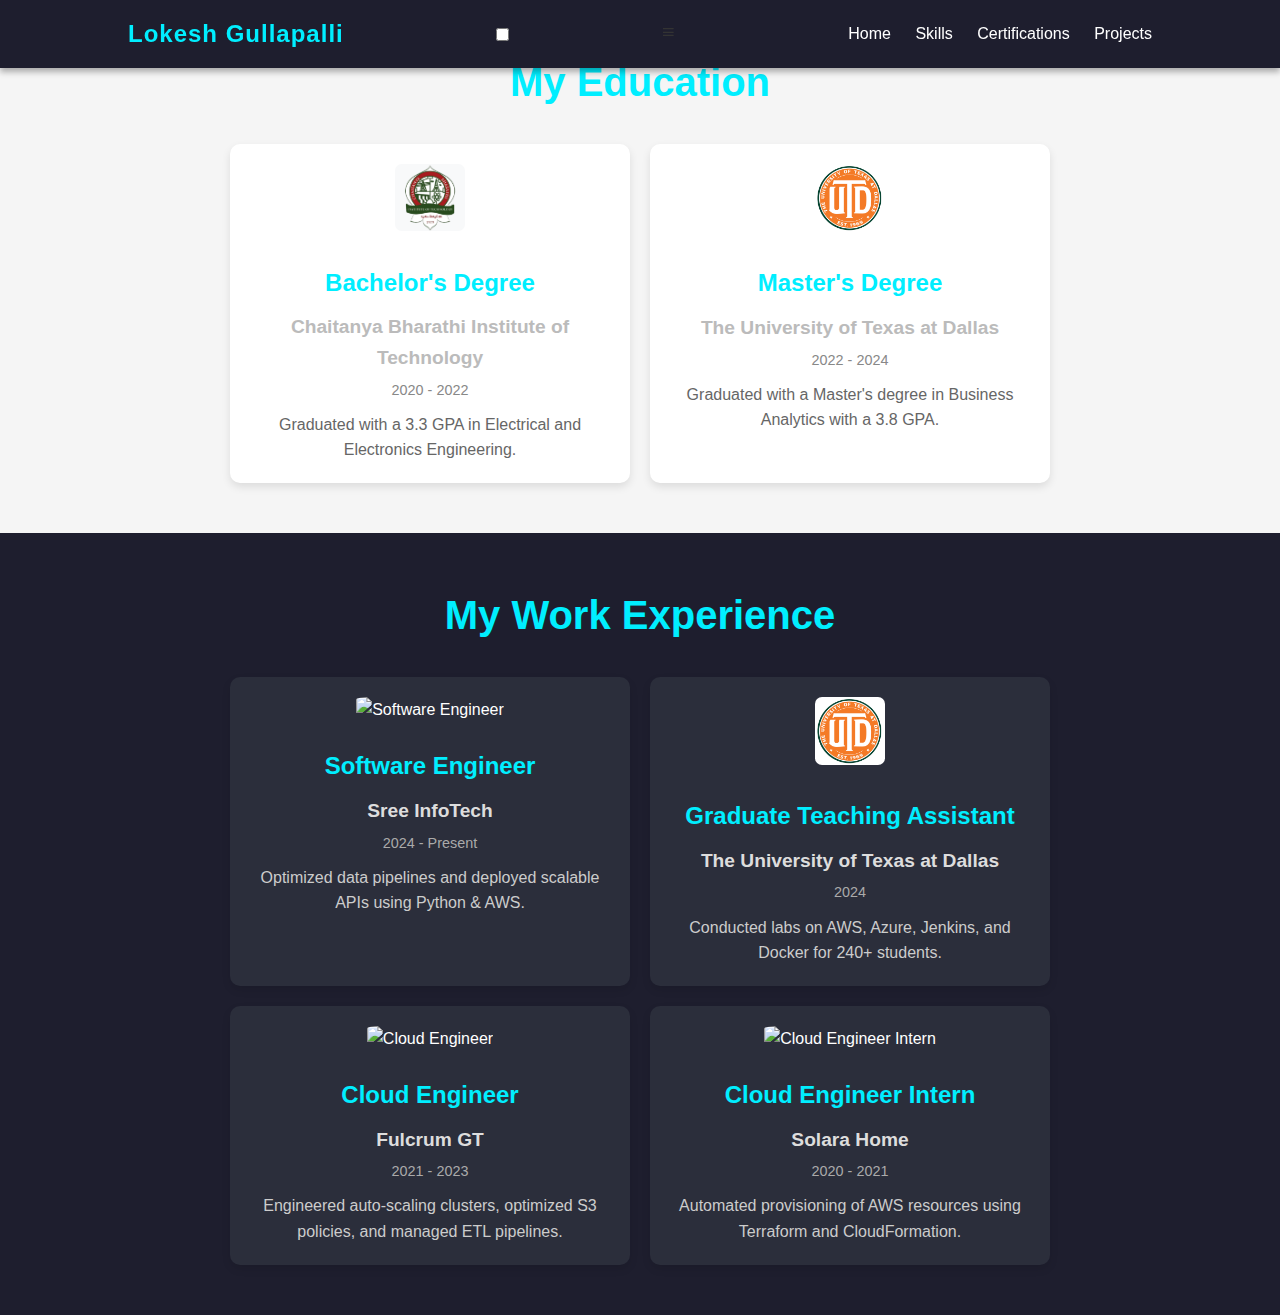
==== timeline.html @ e96ef0f6 "Update timeline.html" ====
<!DOCTYPE html>
<html lang="en">
<head>
    <!-- Meta Tags -->
    <meta charset="UTF-8">
    <meta name="viewport" content="width=device-width, initial-scale=1.0">
    <meta http-equiv="X-UA-Compatible" content="IE=edge">

    <!-- Title -->
    <title>Timeline | Lokesh Gullapalli</title>

    <!-- Links -->
    <link rel="stylesheet" href="./style.css">
    <link href="https://unpkg.com/boxicons@2.1.4/css/boxicons.min.css" rel="stylesheet">
</head>
<body>
    <!-- Header -->
    <header class="header" id="header">
        <a class="logo" href="index.html">Lokesh Gullapalli</a>
        <input type="checkbox" id="menu-toggle" class="menu-toggle">
        <label for="menu-toggle" class="menu-icon"><i class='bx bx-menu'></i></label>
        <nav class="navbar">
            <a href="index.html">Home</a>
            <a href="index.html#Skills">Skills</a>
            <a href="index.html#Certifications">Certifications</a>
            <a href="index.html#Projects">Projects</a>
        </nav>
    </header>

    <!-- Education Section -->
    <section id="Education" class="section">
        <center><h1>My <span>Education</span></h1></center>
        <div class="timeline">
            <!-- Bachelor's Degree -->
            <div class="timeline-item">
                <div class="content">
                    <img src="./img/CBIT.png" alt="Bachelor's Degree">
                    <h2>Bachelor's Degree</h2>
                    <h3>Chaitanya Bharathi Institute of Technology</h3>
                    <small>2020 - 2022</small>
                    <p>Graduated with a 3.3 GPA in Electrical and Electronics Engineering.</p>
                </div>
            </div>
            <!-- Master's Degree -->
            <div class="timeline-item">
                <div class="content">
                    <img src="./img/UTD.png" alt="Master's Degree">
                    <h2>Master's Degree</h2>
                    <h3>The University of Texas at Dallas</h3>
                    <small>2022 - 2024</small>
                    <p>Graduated with a Master's degree in Business Analytics with a 3.8 GPA.</p>
                </div>
            </div>
        </div>
    </section>

    <!-- Experience Section -->
    <section id="Experience" class="section dark">
        <center><h1>My <span>Work Experience</span></h1></center>
        <div class="timeline">
            <!-- Software Engineer -->
            <div class="timeline-item">
                <div class="content">
                    <img src="./img/sreeinfo.png" alt="Software Engineer">
                    <h2>Software Engineer</h2>
                    <h3>Sree InfoTech</h3>
                    <small>2024 - Present</small>
                    <p>Optimized data pipelines and deployed scalable APIs using Python & AWS.</p>
                </div>
            </div>
            <!-- Graduate Teaching Assistant -->
            <div class="timeline-item">
                <div class="content">
                    <img src="./img/UTD.png" alt="Graduate Teaching Assistant">
                    <h2>Graduate Teaching Assistant</h2>
                    <h3>The University of Texas at Dallas</h3>
                    <small>2024</small>
                    <p>Conducted labs on AWS, Azure, Jenkins, and Docker for 240+ students.</p>
                </div>
            </div>
            <!-- Cloud Engineer -->
            <div class="timeline-item">
                <div class="content">
                    <img src="./img/fulcrum.png" alt="Cloud Engineer">
                    <h2>Cloud Engineer</h2>
                    <h3>Fulcrum GT</h3>
                    <small>2021 - 2023</small>
                    <p>Engineered auto-scaling clusters, optimized S3 policies, and managed ETL pipelines.</p>
                </div>
            </div>
            <!-- Cloud Engineer Intern -->
            <div class="timeline-item">
                <div class="content">
                    <img src="./img/solara.png" alt="Cloud Engineer Intern">
                    <h2>Cloud Engineer Intern</h2>
                    <h3>Solara Home</h3>
                    <small>2020 - 2021</small>
                    <p>Automated provisioning of AWS resources using Terraform and CloudFormation.</p>
                </div>
            </div>
        </div>
    </section>
</body>
</html>
---- style.css ----
/* General Reset */
* {
    margin: 0;
    padding: 0;
    box-sizing: border-box;
    font-family: 'Poppins', sans-serif;
    scroll-behavior: smooth;
}

body {
    background: linear-gradient(135deg, #1e1e2e, #252530);
    color: #ffffff;
    line-height: 1.6;
}

/* Scrollbar Styling */
::-webkit-scrollbar {
    width: 10px;
}
::-webkit-scrollbar-thumb {
    background-color: #0ef;
    border-radius: 5px;
}

/* Navbar */
.header {
    position: fixed;
    top: 0;
    width: 100%;
    background: #1e1e2e;
    padding: 15px 10%;
    display: flex;
    justify-content: space-between;
    align-items: center;
    z-index: 1000;
    box-shadow: 0px 4px 6px rgba(0, 0, 0, 0.3);
}

.header .logo {
    font-size: 1.5rem;
    font-weight: bold;
    color: #0ef;
    text-decoration: none;
    letter-spacing: 1px;
}

.header nav a {
    color: #fff;
    text-decoration: none;
    margin-left: 20px;
    font-size: 1rem;
    transition: color 0.3s;
}

.header nav a:hover,
.header nav a.active {
    color: #0ef;
}

/* Home Section */
.home {
    display: flex;
    align-items: center;
    justify-content: space-between;
    padding: 150px 10%;
    min-height: 100vh;
}

.home-content h1 {
    font-size: 3rem;
    font-weight: bold;
    color: #fff;
}

.home-content h3 {
    font-size: 1.5rem;
    color: #0ef;
}

.home-content p {
    margin-top: 10px;
    font-size: 1.1rem;
}

.btn-box {
    display: inline-block;
    margin-top: 20px;
    padding: 10px 25px;
    background: linear-gradient(135deg, #14ffe9, #ffeb3b, #ff00e0);
    border-radius: 30px;
    color: #000;
    font-weight: bold;
    text-decoration: none;
    transition: all 0.3s ease;
}

.btn-box:hover {
    box-shadow: 0 0 15px rgba(14, 239, 239, 0.6);
    transform: scale(1.1);
}

/* Skills, Certifications, and Projects Styling */
.subtitle {
    text-align: center;
    font-size: 2.5rem;
    color: #fff;
    margin-bottom: 20px;
}
.subtitle span {
    color: #0ef;
}

.skills-container {
    display: grid;
    grid-template-columns: repeat(auto-fit, minmax(200px, 1fr));
    gap: 20px;
    margin: 0 10%;
}

.skill-box {
    background: #2b2e3b;
    border-radius: 10px;
    text-align: center;
    padding: 20px;
    transition: transform 0.3s, box-shadow 0.3s;
}

.skill-box:hover {
    transform: translateY(-5px);
    box-shadow: 0 4px 20px rgba(0, 0, 0, 0.4);
}

/* Small Images for Skills */
.skill-box img {
    max-width: 30px; /* Default small size */
    height: auto;
    margin-bottom: 10px;
    transition: transform 0.3s ease-in-out;
}

/* Larger Images for Projects and Certifications */
#Projects .skill-box img,
#Certifications .skill-box img {
    max-width: 200px; /* Larger size */
    height: auto;
    margin-bottom: 15px;
}

#Projects .skill-box:hover img,
#Certifications .skill-box:hover img {
    transform: scale(1.2); /* Zoom effect */
}

.skill-box h3 {
    font-size: 1.5rem;
    margin-bottom: 10px;
    color: #0ef;
}

.skill-box p {
    font-size: 1rem;
    color: #bbb;
    margin-bottom: 15px;
}

.skill-box a {
    color: #0ef;
    text-decoration: none;
    font-weight: bold;
    display: inline-block;
    transition: color 0.3s ease;
}

.skill-box a i {
    margin-right: 5px;
}

.skill-box a:hover {
    color: #fff;
}

/* Custom Shape Divider */
.custom-shape-divider {
    position: relative;
    height: 80px;
    overflow: hidden;
}

.custom-shape-divider svg {
    position: absolute;
    bottom: 0;
    width: 100%;
    height: 100%;
}

.shape-fill {
    fill: #1e1e2e;
}

/* Contact Section */
.contacts {
    text-align: center;
    padding: 50px 10%;
    background: #1e1e2e;
    color: #fff;
}

.contacts h2 {
    font-size: 2.5rem;
    color: #0ef;
}

.contact-list li {
    list-style: none;
    margin: 10px 0;
    font-size: 1.1rem;
}

.contact-icons a {
    margin: 10px;
    font-size: 1.5rem;
    color: #0ef;
    transition: transform 0.3s;
}

.contact-icons a:hover {
    transform: scale(1.2);
    color: #fff;
}

/* Footer */
footer {
    text-align: center;
    padding: 20px;
    background: #1e1e2e;
    color: #fff;
    font-size: 0.9rem;
    box-shadow: 0px -4px 10px rgba(0, 0, 0, 0.2);
}

/* Scroll to Top Button */
.top {
    position: fixed;
    bottom: 20px;
    left: 20px;
    display: none;
    background: #0ef;
    color: #000;
    padding: 10px;
    border-radius: 50%;
    font-size: 1.2rem;
    cursor: pointer;
    transition: all 0.3s ease;
}

.top.active {
    display: block;
}

.top:hover {
    box-shadow: 0 0 10px #0ef;
    transform: scale(1.1);
}

/* Responsive Design */
@media (max-width: 768px) {
    .header {
        flex-direction: column;
        padding: 10px;
    }

    .header nav {
        margin-top: 10px;
    }

    .home {
        flex-direction: column;
        text-align: center;
        padding: 100px 5%;
    }

    .skills-container {
        grid-template-columns: 1fr;
    }

    .btn-box {
        width: 100%;
        text-align: center;
    }
}

@media (max-width: 480px) {
    .home-content h1 {
        font-size: 2rem;
    }

    .subtitle {
        font-size: 2rem;
    }
}


.custom-shape-divider-top-academics,
.custom-shape-divider-bottom-academics,
.custom-shape-divider-top-experience,
.custom-shape-divider-bottom-experience {
    position: relative;
    height: 100px;
    overflow: hidden;
    line-height: 0;
}

.custom-shape-divider-top-academics svg,
.custom-shape-divider-bottom-academics svg,
.custom-shape-divider-top-experience svg,
.custom-shape-divider-bottom-experience svg {
    position: absolute;
    display: block;
    width: calc(100% + 1.3px);
    height: 100%;
}

.custom-shape-divider-top-academics .shape-fill,
.custom-shape-divider-bottom-academics .shape-fill,
.custom-shape-divider-top-experience .shape-fill,
.custom-shape-divider-bottom-experience .shape-fill {
    fill: #1e1e2e; /* Match your background color for seamless transition */
}

body {
    font-family: 'Poppins', sans-serif;
    margin: 0;
    background: #f5f5f5;
    color: #333;
    line-height: 1.6;
}

.section {
    padding: 50px 10%;
    position: relative;
}

.section h1 {
    font-size: 2.5rem;
    text-align: center;
    color: #0ef;
    margin-bottom: 30px;
}

.section.dark {
    background: #1e1e2e;
    color: #fff;
}

.timeline {
    display: flex;
    flex-wrap: wrap;
    gap: 20px;
    justify-content: center;
}

.timeline-item {
    background: #fff;
    padding: 20px;
    border-radius: 10px;
    box-shadow: 0 4px 8px rgba(0, 0, 0, 0.1);
    max-width: 400px;
    text-align: center;
}

.section.dark .timeline-item {
    background: #2b2e3b;
}

.timeline-item img {
    width: 70px; /* Adjusted for better size */
    height: auto;
    margin-bottom: 15px;
    border-radius: 10%;
}

.timeline-item h2 {
    font-size: 1.5rem;
    color: #0ef;
    margin: 10px 0;
}

.timeline-item h3 {
    font-size: 1.2rem;
    margin: 5px 0;
    color: #bbb;
}

.timeline-item p {
    font-size: 1rem;
    color: #666;
}

.section.dark .timeline-item h3 {
    color: #ddd;
}

.section.dark .timeline-item p {
    color: #ccc;
}

.timeline-item small {
    display: block;
    margin-bottom: 10px;
    font-size: 0.9rem;
    color: #888;
}

.section.dark .timeline-item small {
    color: #aaa;
}
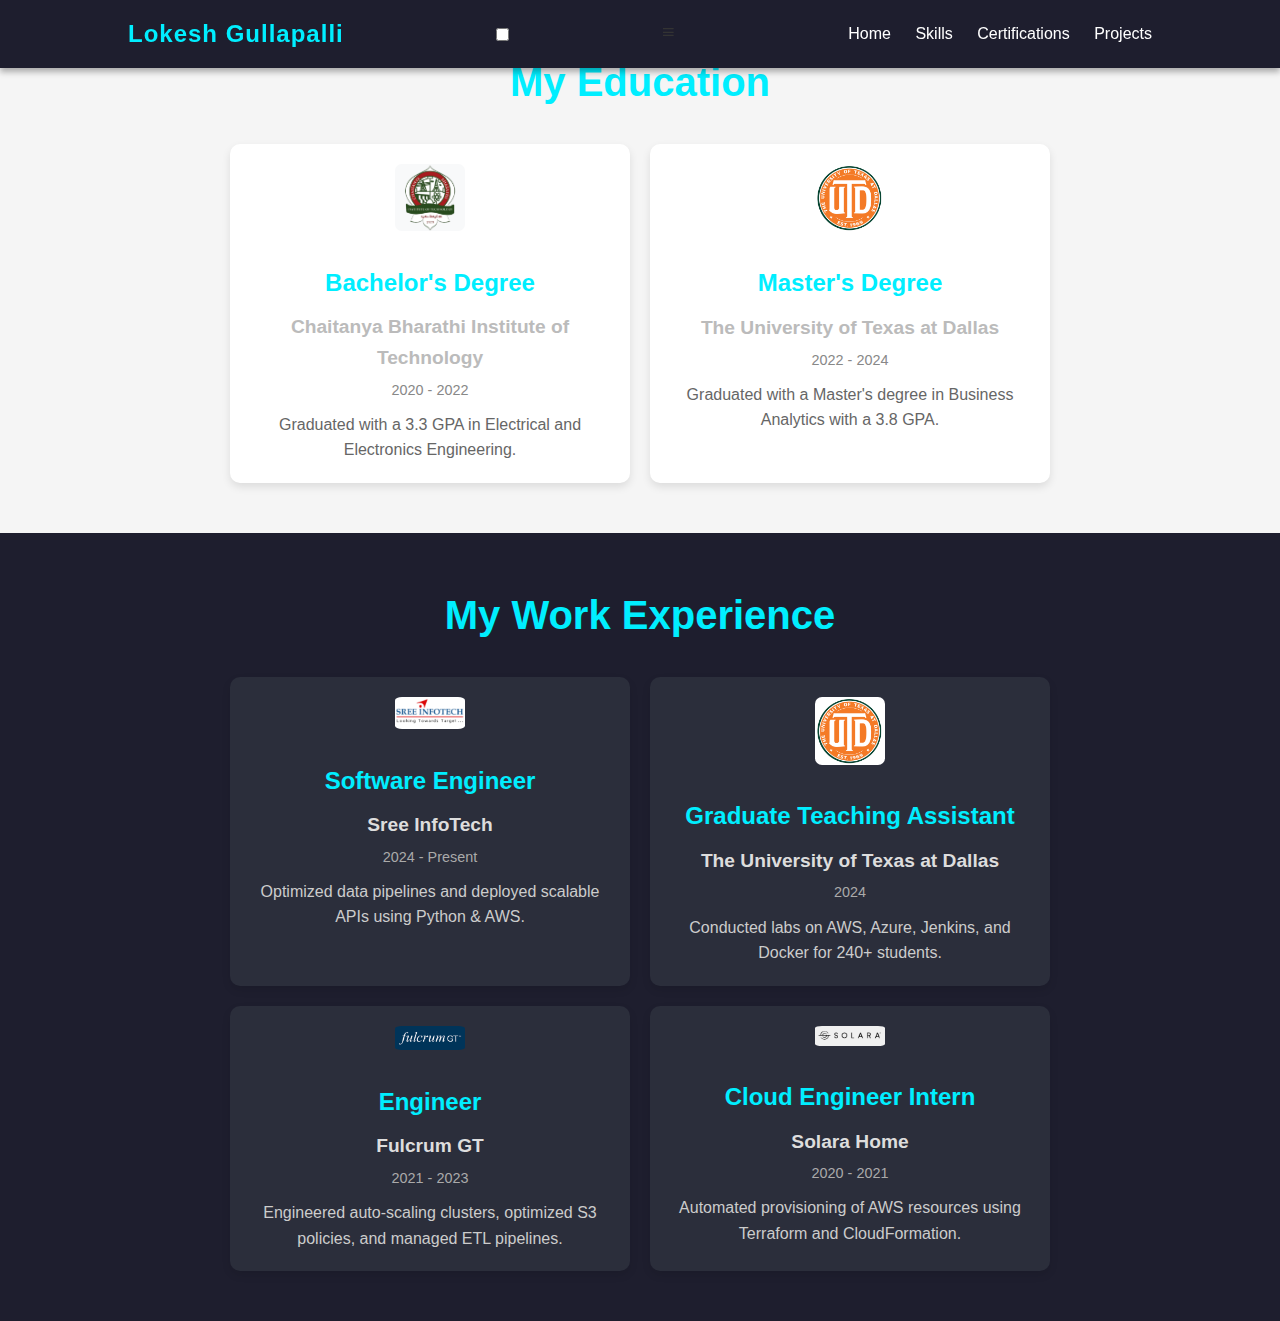
==== commit 92296793: "Update timeline.html" ====
--- a/timeline.html
+++ b/timeline.html
@@ -81,8 +81,8 @@
             <!-- Cloud Engineer -->
             <div class="timeline-item">
                 <div class="content">
-                    <img src="./img/fulcrum.png" alt="Cloud Engineer">
-                    <h2>Cloud Engineer</h2>
+                    <img src="./img/fulcrum.png" alt="Engineer">
+                    <h2>Engineer</h2>
                     <h3>Fulcrum GT</h3>
                     <small>2021 - 2023</small>
                     <p>Engineered auto-scaling clusters, optimized S3 policies, and managed ETL pipelines.</p>
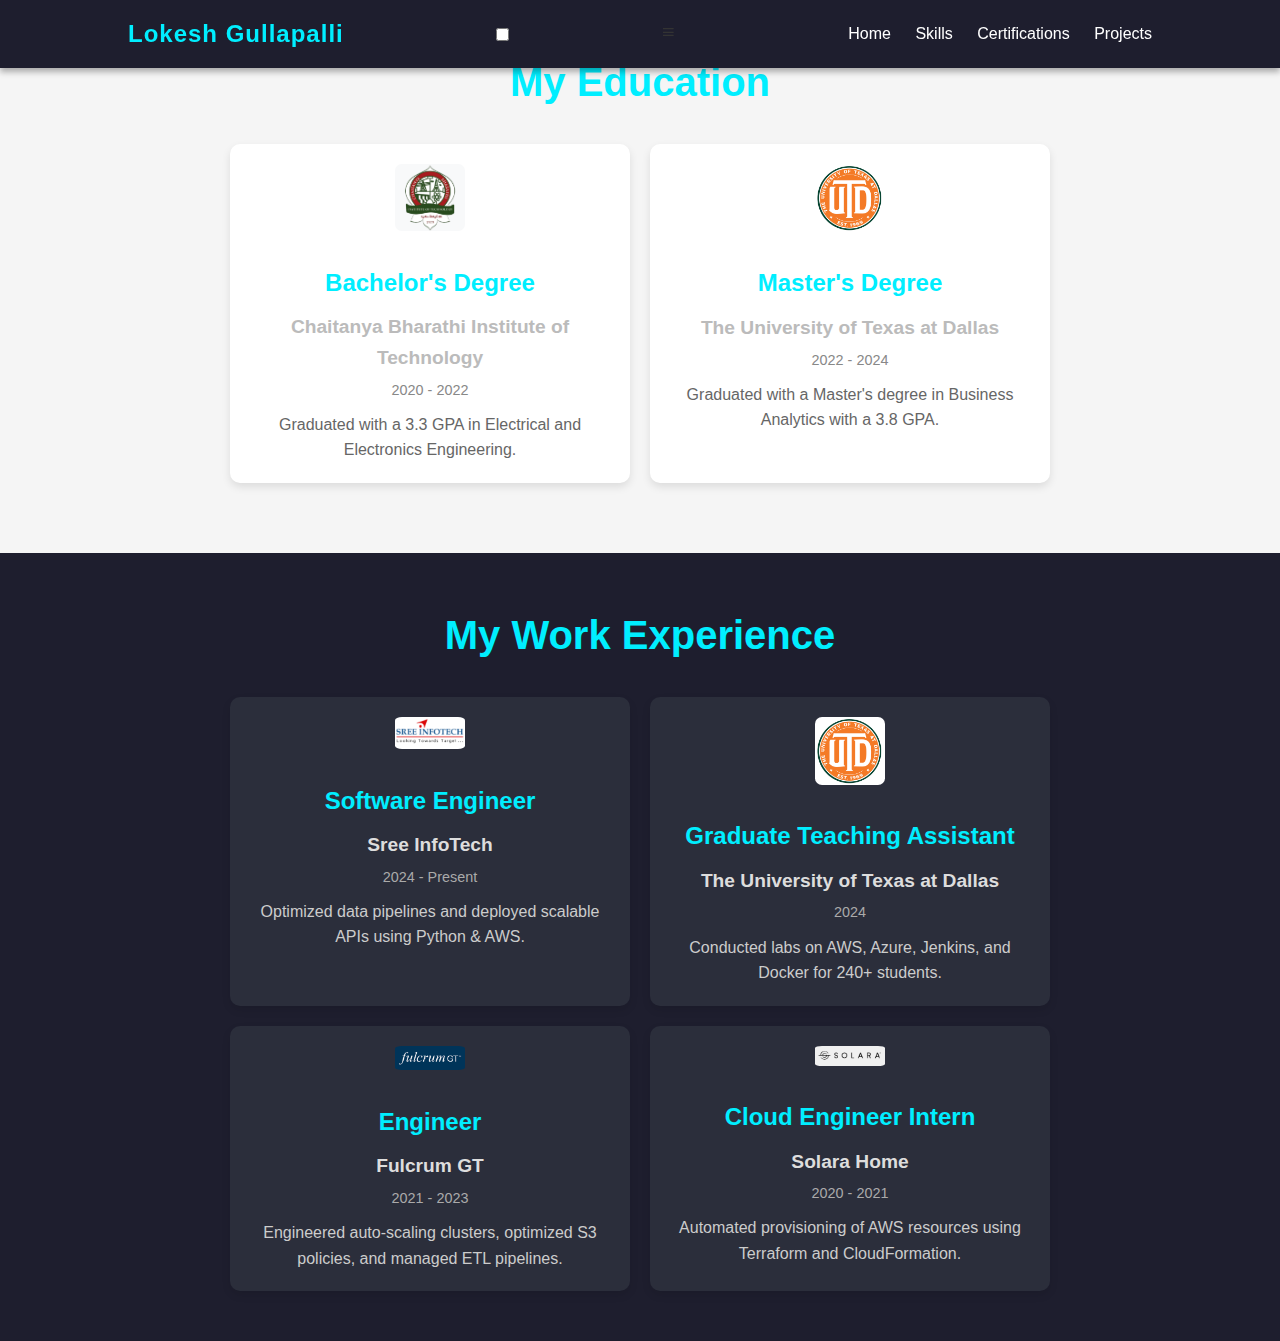
==== commit 3da741dd: "Update timeline.html" ====
--- a/timeline.html
+++ b/timeline.html
@@ -13,7 +13,7 @@
     <link rel="stylesheet" href="./style.css">
     <link href="https://unpkg.com/boxicons@2.1.4/css/boxicons.min.css" rel="stylesheet">
 </head>
-<body>
+<body class="timeline">
     <!-- Header -->
     <header class="header" id="header">
         <a class="logo" href="index.html">Lokesh Gullapalli</a>
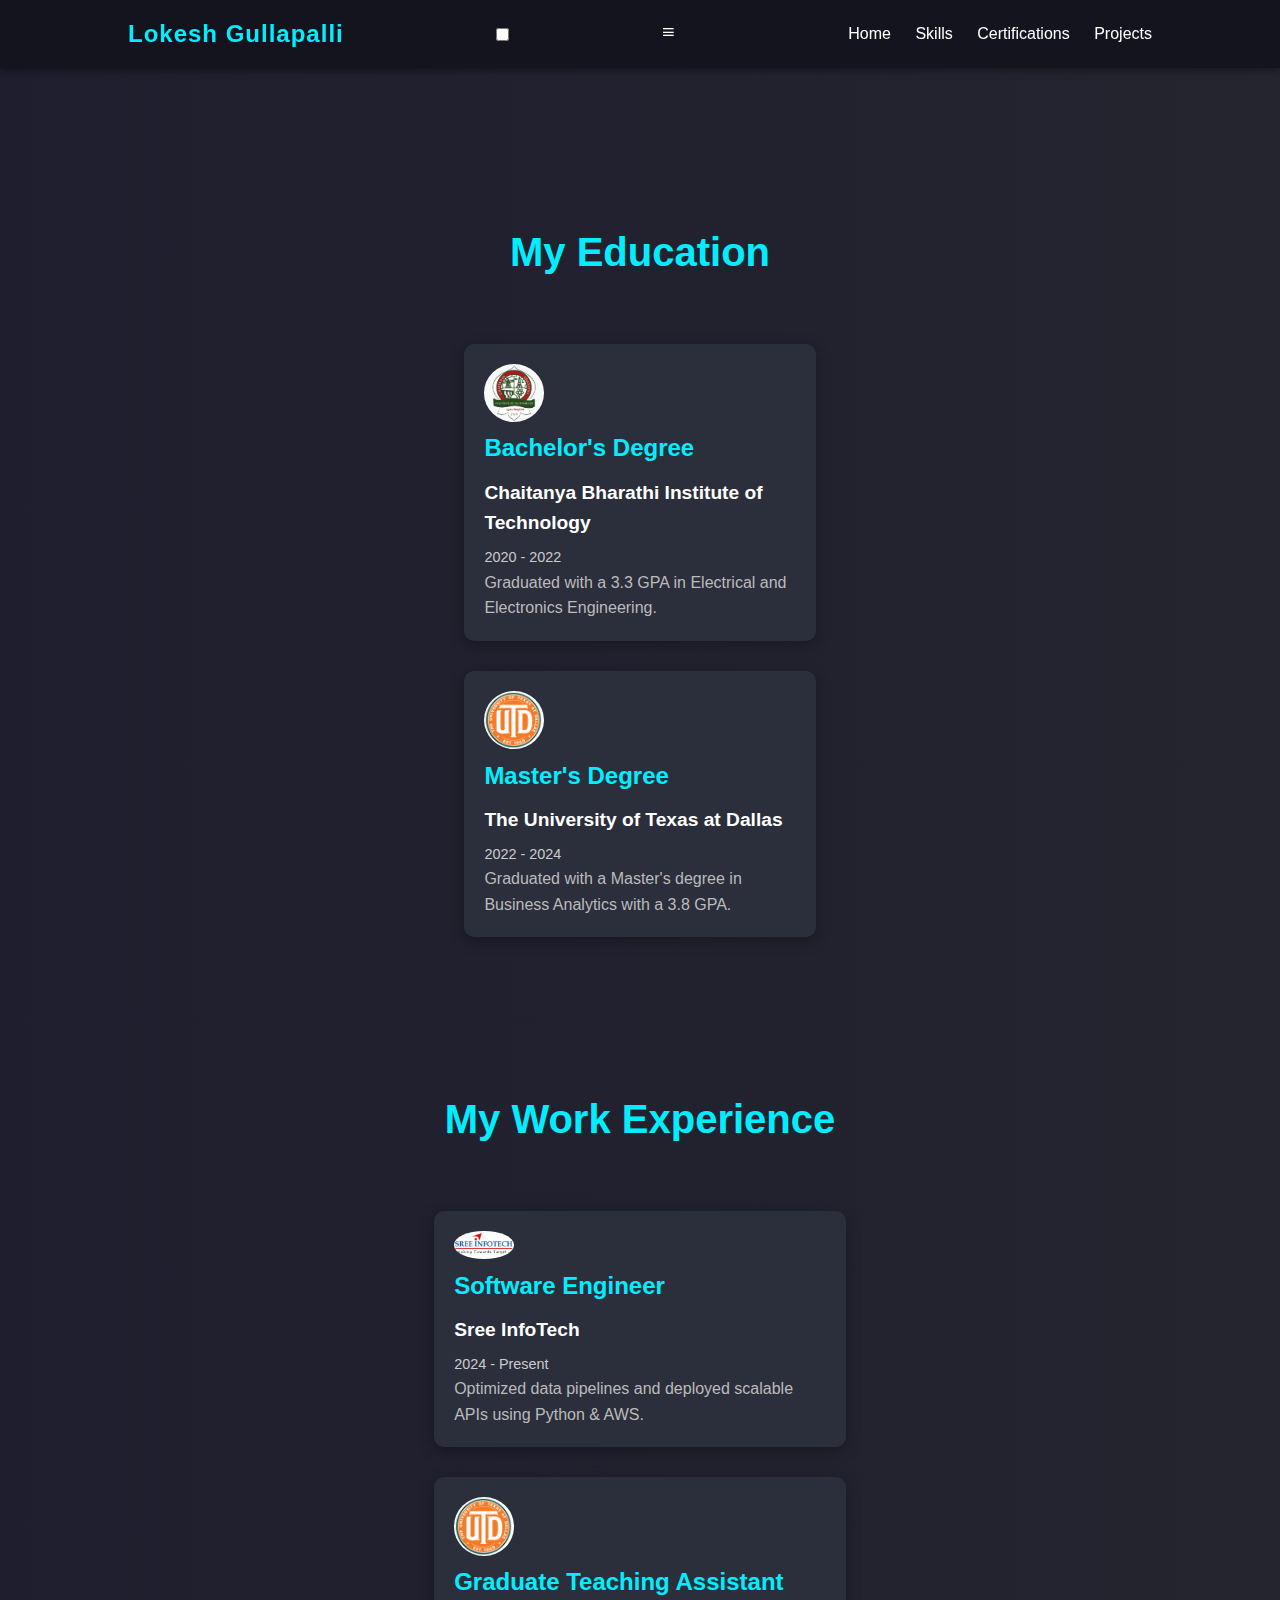
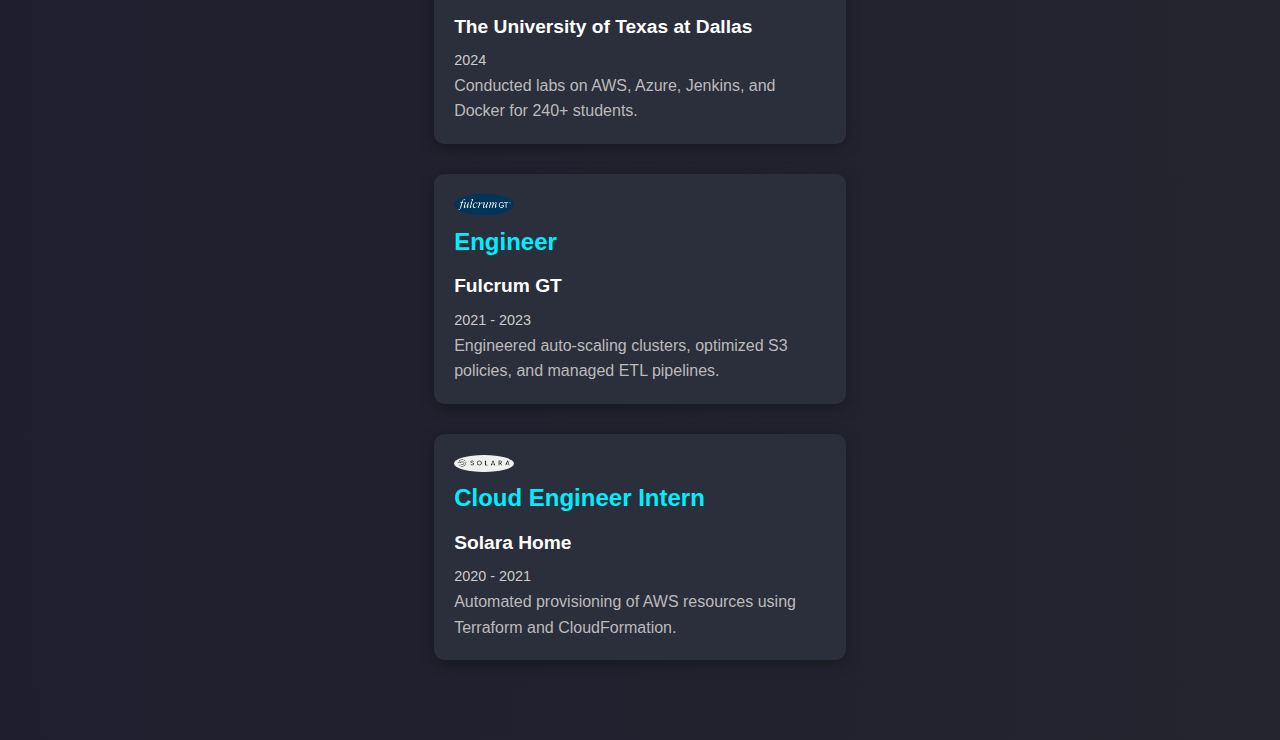
==== commit 3d5ddd8e: "Update timeline.html" ====
--- a/timeline.html
+++ b/timeline.html
@@ -28,7 +28,7 @@
     </header>
 
     <!-- Education Section -->
-    <section id="Education" class="section">
+    <section id="Education" class="section" style="padding-top: 100px;">
         <center><h1>My <span>Education</span></h1></center>
         <div class="timeline">
             <!-- Bachelor's Degree -->
--- a/style.css
+++ b/style.css
@@ -7,12 +7,21 @@
     scroll-behavior: smooth;
 }
 
-body {
+/* Blue Gradient Background for Main Page */
+body.index {
     background: linear-gradient(135deg, #1e1e2e, #252530);
     color: #ffffff;
     line-height: 1.6;
 }
 
+/* Timeline Page Background */
+body.timeline {
+    background: linear-gradient(to right, #1e1e2e, #252530);
+    color: #ffffff;
+    font-family: 'Poppins', sans-serif;
+    line-height: 1.6;
+}
+
 /* Scrollbar Styling */
 ::-webkit-scrollbar {
     width: 10px;
@@ -22,12 +31,12 @@
     border-radius: 5px;
 }
 
-/* Navbar */
+/* Header */
 .header {
     position: fixed;
     top: 0;
     width: 100%;
-    background: #1e1e2e;
+    background: #14141f;
     padding: 15px 10%;
     display: flex;
     justify-content: space-between;
@@ -57,6 +66,62 @@
     color: #0ef;
 }
 
+/* Section Titles */
+.section h1,
+.subtitle {
+    text-align: center;
+    font-size: 2.5rem;
+    color: #0ef;
+    margin-bottom: 20px;
+    margin-top: 80px; /* Add top margin to create space */
+}
+
+/* Specific Styling for Education Section */
+#Education {
+    padding-top: 100px; /* Ensure enough space below the header */
+}
+
+/* Skills and Certifications Section */
+.skills-container {
+    display: grid;
+    grid-template-columns: repeat(auto-fit, minmax(200px, 1fr));
+    gap: 20px;
+    margin: 0 10%;
+}
+
+.skill-box {
+    background: #2b2e3b;
+    border-radius: 10px;
+    text-align: center;
+    padding: 20px;
+    transition: transform 0.3s, box-shadow 0.3s;
+}
+
+.skill-box:hover {
+    transform: translateY(-5px);
+    box-shadow: 0 4px 20px rgba(0, 0, 0, 0.4);
+}
+
+.skill-box img {
+    max-width: 30px; /* Default small size for skills */
+    height: auto;
+    margin-bottom: 10px;
+    transition: transform 0.3s ease-in-out;
+}
+
+/* Larger Images for Projects and Certifications */
+#Projects .skill-box img,
+#Certifications .skill-box img {
+    max-width: 200px;
+    height: auto;
+    margin-bottom: 15px;
+}
+
+#Projects .skill-box:hover img,
+#Certifications .skill-box:hover img {
+    transform: scale(1.2);
+}
+
 /* Home Section */
 .home {
     display: flex;
@@ -82,6 +147,7 @@
     font-size: 1.1rem;
 }
 
+/* Button Styling */
 .btn-box {
     display: inline-block;
     margin-top: 20px;
@@ -99,87 +165,62 @@
     transform: scale(1.1);
 }
 
-/* Skills, Certifications, and Projects Styling */
-.subtitle {
-    text-align: center;
-    font-size: 2.5rem;
-    color: #fff;
-    margin-bottom: 20px;
-}
-.subtitle span {
-    color: #0ef;
-}
-
-.skills-container {
-    display: grid;
-    grid-template-columns: repeat(auto-fit, minmax(200px, 1fr));
-    gap: 20px;
-    margin: 0 10%;
-}
-
-.skill-box {
+/* Timeline Styling */
+.timeline {
+    display: flex;
+    flex-direction: column;
+    align-items: center;
+    gap: 30px;
+    padding: 40px 10%;
+}
+
+/* Timeline Items */
+.timeline-item {
+    display: flex;
+    align-items: center;
     background: #2b2e3b;
+    padding: 20px;
     border-radius: 10px;
-    text-align: center;
-    padding: 20px;
+    width: 80%;
+    box-shadow: 0 4px 15px rgba(0, 0, 0, 0.3);
     transition: transform 0.3s, box-shadow 0.3s;
 }
 
-.skill-box:hover {
+.timeline-item:hover {
     transform: translateY(-5px);
-    box-shadow: 0 4px 20px rgba(0, 0, 0, 0.4);
-}
-
-/* Small Images for Skills */
-.skill-box img {
-    max-width: 30px; /* Default small size */
-    height: auto;
+    box-shadow: 0 8px 20px rgba(14, 239, 239, 0.6);
+}
+
+.timeline-item img {
+    max-width: 60px;
+    margin-right: 20px;
+    border-radius: 50%;
+}
+
+.timeline-item .content h2 {
+    font-size: 1.5rem;
+    color: #0ef;
     margin-bottom: 10px;
-    transition: transform 0.3s ease-in-out;
-}
-
-/* Larger Images for Projects and Certifications */
-#Projects .skill-box img,
-#Certifications .skill-box img {
-    max-width: 200px; /* Larger size */
-    height: auto;
+}
+
+.timeline-item .content h3 {
+    font-size: 1.2rem;
+    color: #ffffff;
+    margin-bottom: 5px;
+}
+
+.timeline-item .content small {
+    font-size: 0.9rem;
+    color: #cccccc;
     margin-bottom: 15px;
 }
 
-#Projects .skill-box:hover img,
-#Certifications .skill-box:hover img {
-    transform: scale(1.2); /* Zoom effect */
-}
-
-.skill-box h3 {
-    font-size: 1.5rem;
-    margin-bottom: 10px;
-    color: #0ef;
-}
-
-.skill-box p {
+.timeline-item .content p {
+    color: #bbbbbb;
     font-size: 1rem;
-    color: #bbb;
-    margin-bottom: 15px;
-}
-
-.skill-box a {
-    color: #0ef;
-    text-decoration: none;
-    font-weight: bold;
-    display: inline-block;
-    transition: color 0.3s ease;
-}
-
-.skill-box a i {
-    margin-right: 5px;
-}
-
-.skill-box a:hover {
-    color: #fff;
-}
-
-/* Custom Shape Divider */
+}
+
+/* Shape Divider for Sections */
 .custom-shape-divider {
     position: relative;
     height: 80px;
@@ -195,37 +236,6 @@
 
 .shape-fill {
     fill: #1e1e2e;
-}
-
-/* Contact Section */
-.contacts {
-    text-align: center;
-    padding: 50px 10%;
-    background: #1e1e2e;
-    color: #fff;
-}
-
-.contacts h2 {
-    font-size: 2.5rem;
-    color: #0ef;
-}
-
-.contact-list li {
-    list-style: none;
-    margin: 10px 0;
-    font-size: 1.1rem;
-}
-
-.contact-icons a {
-    margin: 10px;
-    font-size: 1.5rem;
-    color: #0ef;
-    transition: transform 0.3s;
-}
-
-.contact-icons a:hover {
-    transform: scale(1.2);
-    color: #fff;
 }
 
 /* Footer */
@@ -238,180 +248,15 @@
     box-shadow: 0px -4px 10px rgba(0, 0, 0, 0.2);
 }
 
-/* Scroll to Top Button */
-.top {
-    position: fixed;
-    bottom: 20px;
-    left: 20px;
-    display: none;
-    background: #0ef;
-    color: #000;
-    padding: 10px;
-    border-radius: 50%;
-    font-size: 1.2rem;
-    cursor: pointer;
-    transition: all 0.3s ease;
-}
-
-.top.active {
-    display: block;
-}
-
-.top:hover {
-    box-shadow: 0 0 10px #0ef;
-    transform: scale(1.1);
-}
-
 /* Responsive Design */
 @media (max-width: 768px) {
-    .header {
-        flex-direction: column;
-        padding: 10px;
-    }
-
-    .header nav {
-        margin-top: 10px;
-    }
-
-    .home {
+    .timeline-item {
         flex-direction: column;
         text-align: center;
-        padding: 100px 5%;
+        align-items: center;
     }
 
-    .skills-container {
-        grid-template-columns: 1fr;
+    .timeline-item img {
+        margin-bottom: 10px;
     }
-
-    .btn-box {
-        width: 100%;
-        text-align: center;
-    }
-}
-
-@media (max-width: 480px) {
-    .home-content h1 {
-        font-size: 2rem;
-    }
-
-    .subtitle {
-        font-size: 2rem;
-    }
-}
-
-
-.custom-shape-divider-top-academics,
-.custom-shape-divider-bottom-academics,
-.custom-shape-divider-top-experience,
-.custom-shape-divider-bottom-experience {
-    position: relative;
-    height: 100px;
-    overflow: hidden;
-    line-height: 0;
-}
-
-.custom-shape-divider-top-academics svg,
-.custom-shape-divider-bottom-academics svg,
-.custom-shape-divider-top-experience svg,
-.custom-shape-divider-bottom-experience svg {
-    position: absolute;
-    display: block;
-    width: calc(100% + 1.3px);
-    height: 100%;
-}
-
-.custom-shape-divider-top-academics .shape-fill,
-.custom-shape-divider-bottom-academics .shape-fill,
-.custom-shape-divider-top-experience .shape-fill,
-.custom-shape-divider-bottom-experience .shape-fill {
-    fill: #1e1e2e; /* Match your background color for seamless transition */
-}
-
-body {
-    font-family: 'Poppins', sans-serif;
-    margin: 0;
-    background: #f5f5f5;
-    color: #333;
-    line-height: 1.6;
-}
-
-.section {
-    padding: 50px 10%;
-    position: relative;
-}
-
-.section h1 {
-    font-size: 2.5rem;
-    text-align: center;
-    color: #0ef;
-    margin-bottom: 30px;
-}
-
-.section.dark {
-    background: #1e1e2e;
-    color: #fff;
-}
-
-.timeline {
-    display: flex;
-    flex-wrap: wrap;
-    gap: 20px;
-    justify-content: center;
-}
-
-.timeline-item {
-    background: #fff;
-    padding: 20px;
-    border-radius: 10px;
-    box-shadow: 0 4px 8px rgba(0, 0, 0, 0.1);
-    max-width: 400px;
-    text-align: center;
-}
-
-.section.dark .timeline-item {
-    background: #2b2e3b;
-}
-
-.timeline-item img {
-    width: 70px; /* Adjusted for better size */
-    height: auto;
-    margin-bottom: 15px;
-    border-radius: 10%;
-}
-
-.timeline-item h2 {
-    font-size: 1.5rem;
-    color: #0ef;
-    margin: 10px 0;
-}
-
-.timeline-item h3 {
-    font-size: 1.2rem;
-    margin: 5px 0;
-    color: #bbb;
-}
-
-.timeline-item p {
-    font-size: 1rem;
-    color: #666;
-}
-
-.section.dark .timeline-item h3 {
-    color: #ddd;
-}
-
-.section.dark .timeline-item p {
-    color: #ccc;
-}
-
-.timeline-item small {
-    display: block;
-    margin-bottom: 10px;
-    font-size: 0.9rem;
-    color: #888;
-}
-
-.section.dark .timeline-item small {
-    color: #aaa;
-}
-
+}
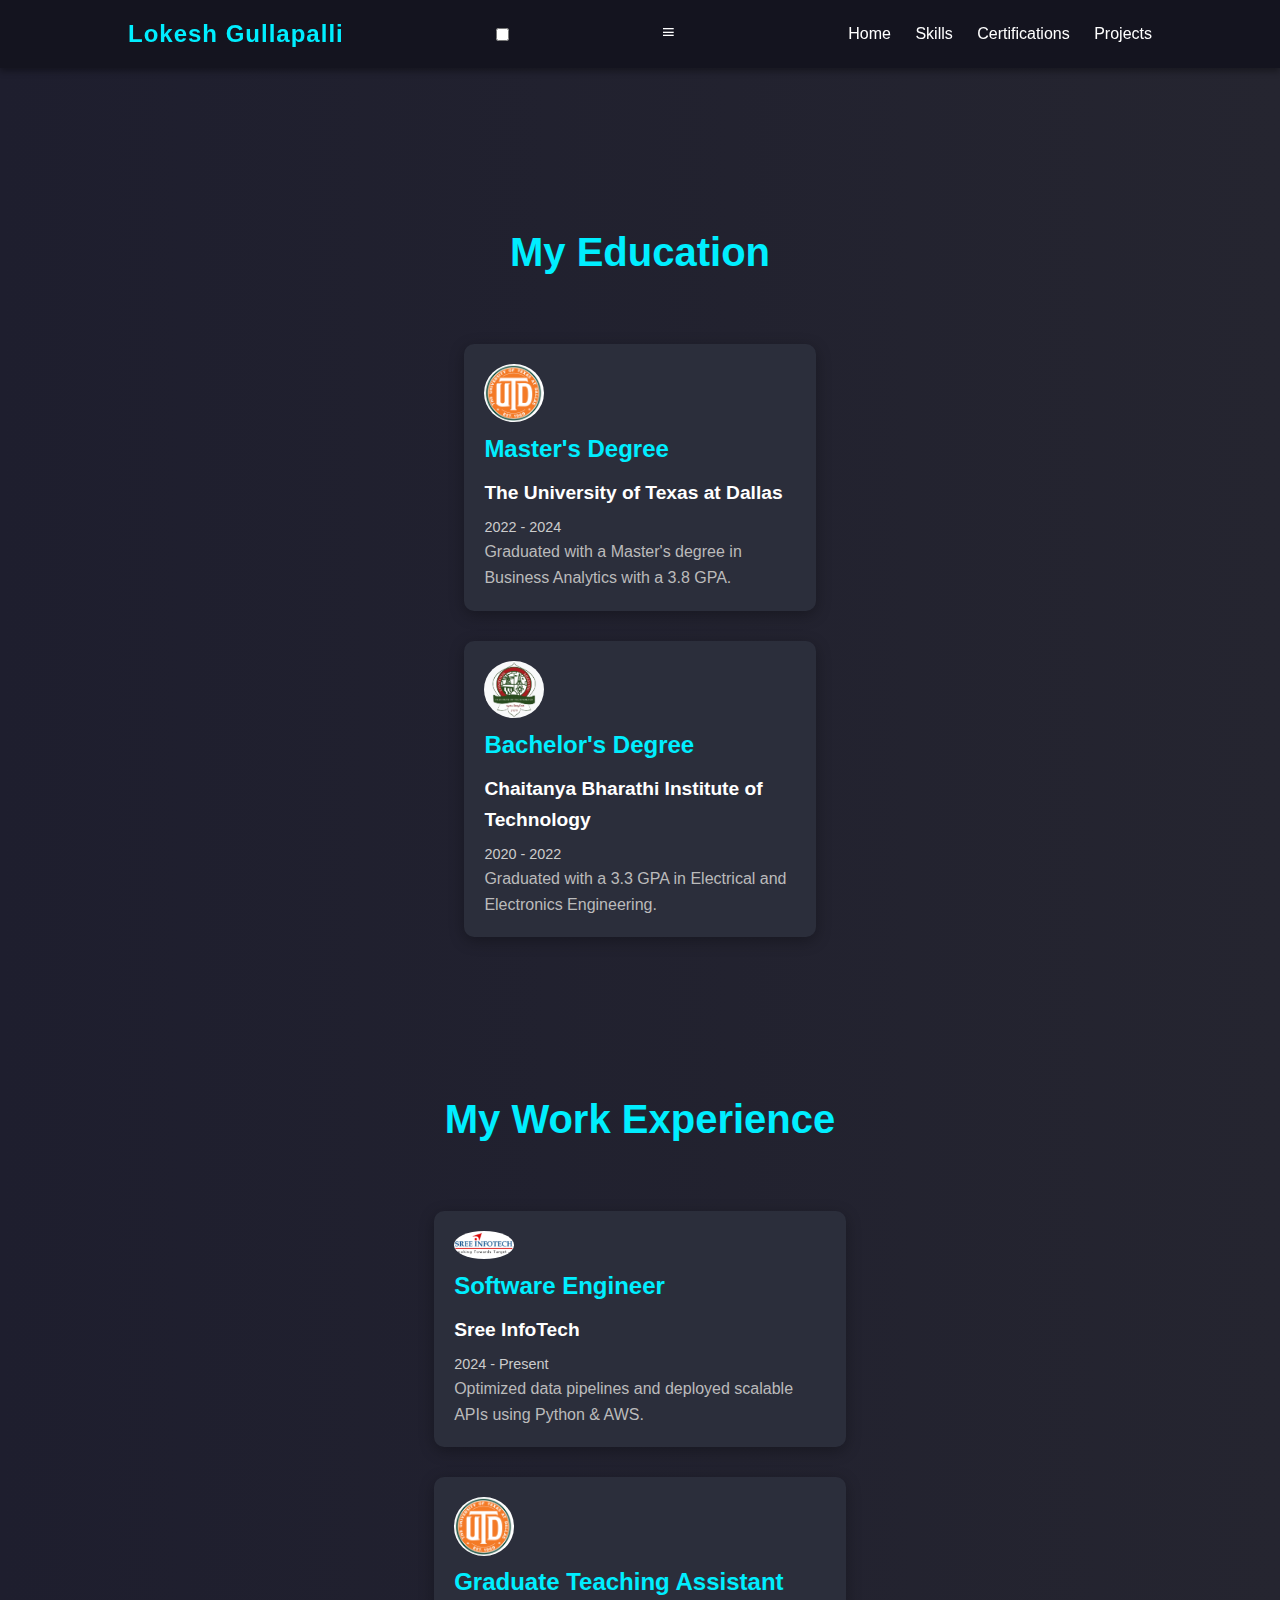
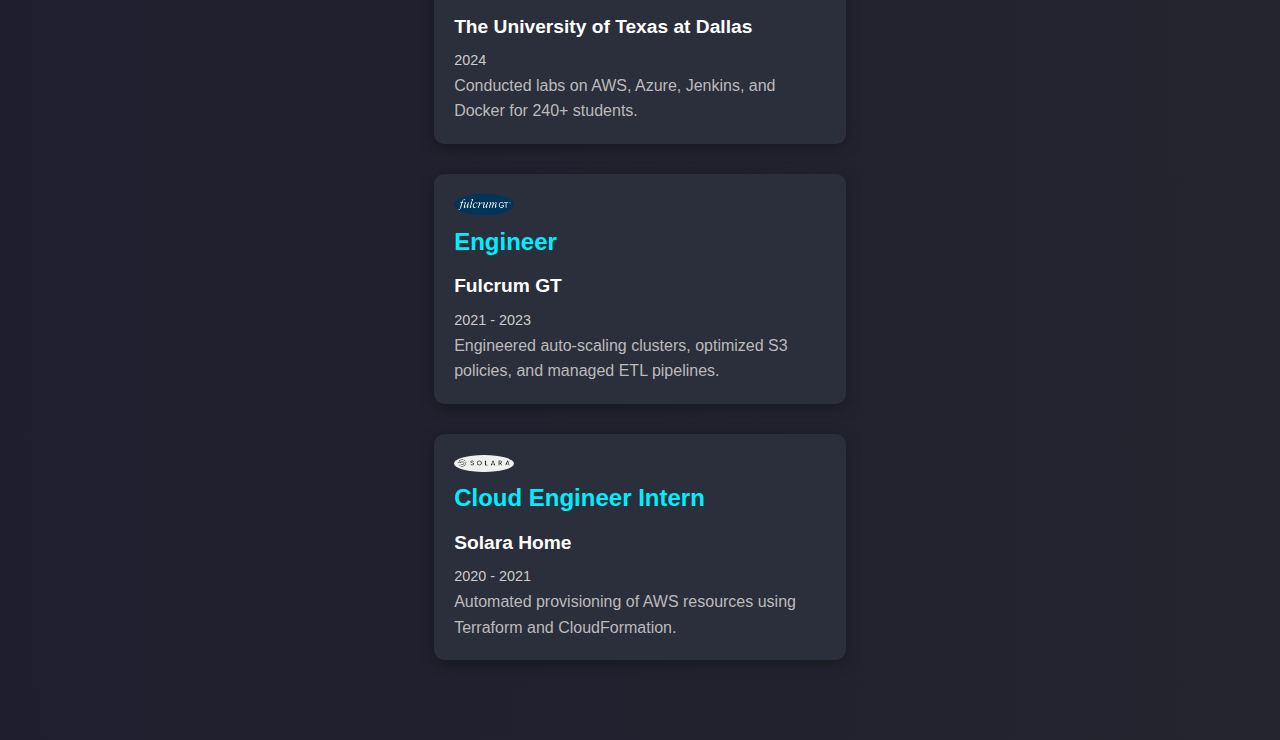
==== commit bc9981eb: "Update timeline.html" ====
--- a/timeline.html
+++ b/timeline.html
@@ -31,6 +31,16 @@
     <section id="Education" class="section" style="padding-top: 100px;">
         <center><h1>My <span>Education</span></h1></center>
         <div class="timeline">
+            <!-- Master's Degree -->
+            <div class="timeline-item">
+                <div class="content">
+                    <img src="./img/UTD.png" alt="Master's Degree">
+                    <h2>Master's Degree</h2>
+                    <h3>The University of Texas at Dallas</h3>
+                    <small>2022 - 2024</small>
+                    <p>Graduated with a Master's degree in Business Analytics with a 3.8 GPA.</p>
+                </div>
+            </div>
             <!-- Bachelor's Degree -->
             <div class="timeline-item">
                 <div class="content">
@@ -39,16 +49,6 @@
                     <h3>Chaitanya Bharathi Institute of Technology</h3>
                     <small>2020 - 2022</small>
                     <p>Graduated with a 3.3 GPA in Electrical and Electronics Engineering.</p>
-                </div>
-            </div>
-            <!-- Master's Degree -->
-            <div class="timeline-item">
-                <div class="content">
-                    <img src="./img/UTD.png" alt="Master's Degree">
-                    <h2>Master's Degree</h2>
-                    <h3>The University of Texas at Dallas</h3>
-                    <small>2022 - 2024</small>
-                    <p>Graduated with a Master's degree in Business Analytics with a 3.8 GPA.</p>
                 </div>
             </div>
         </div>
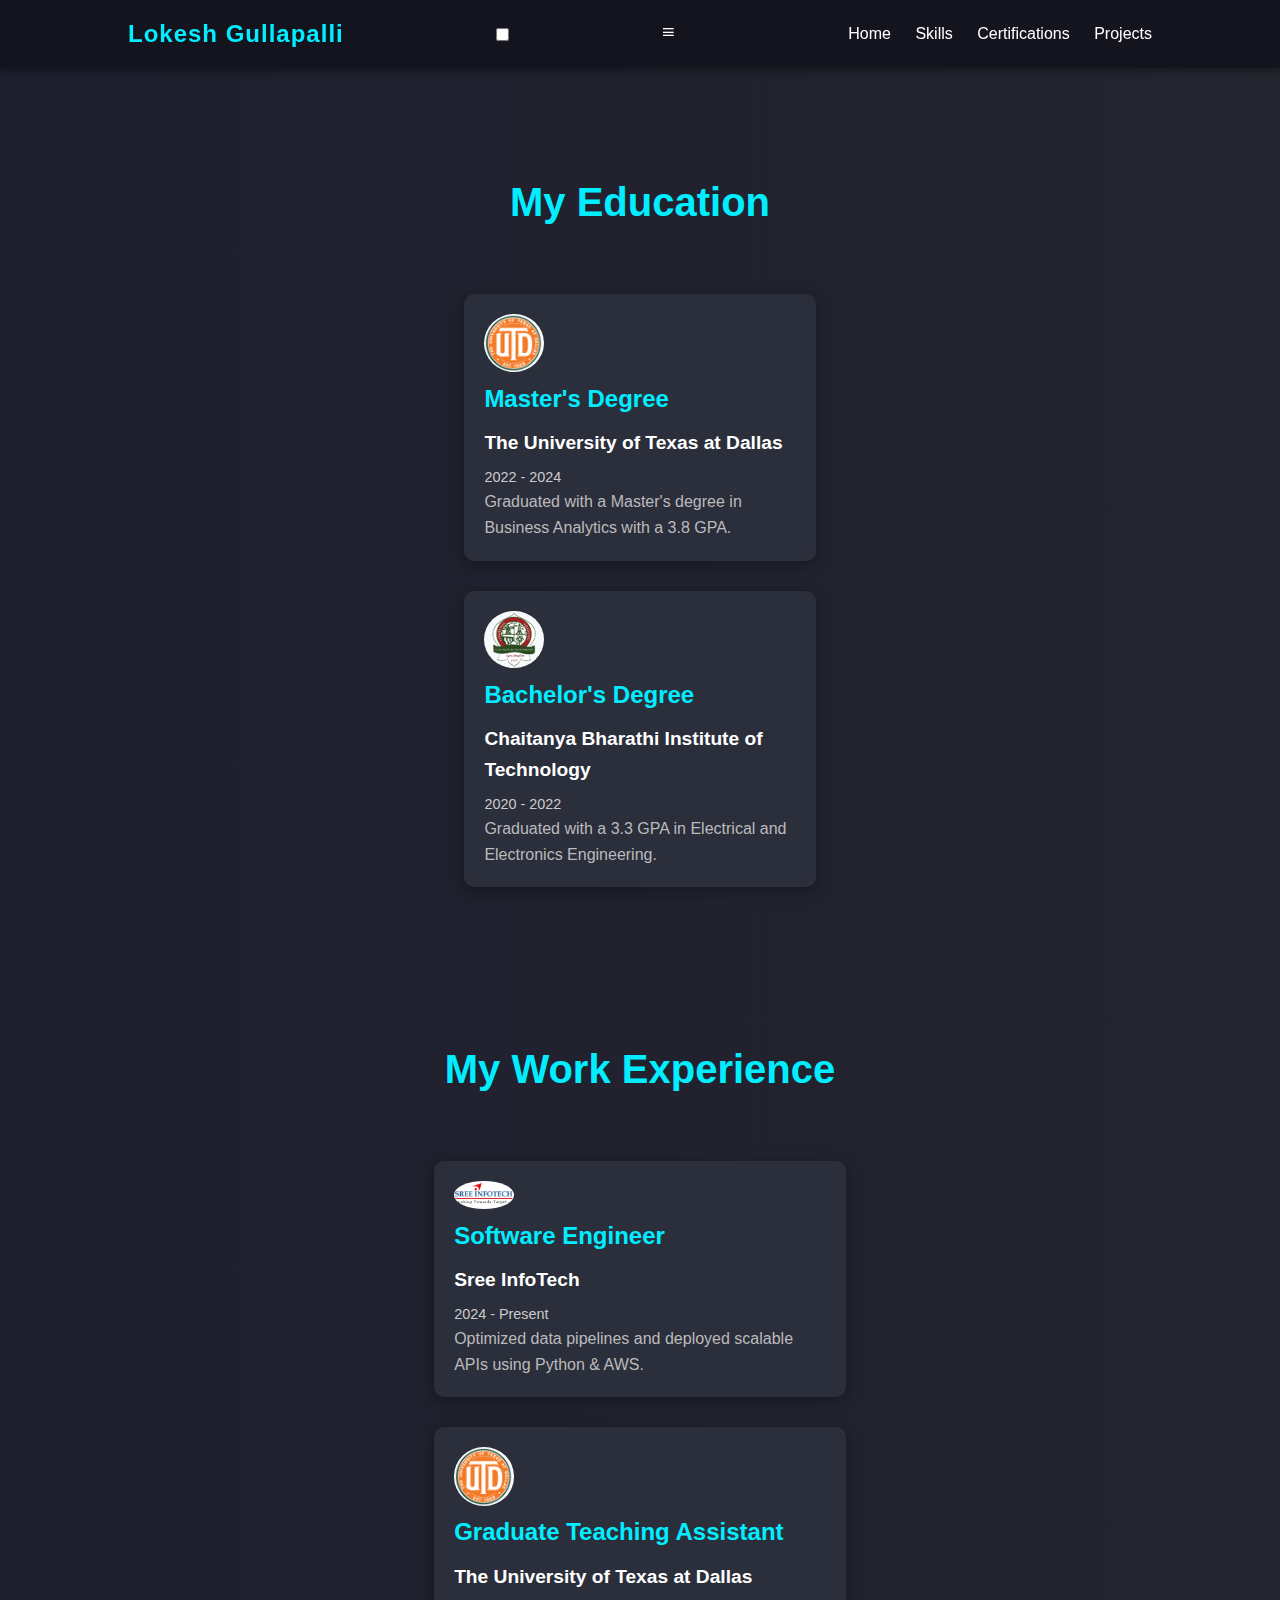
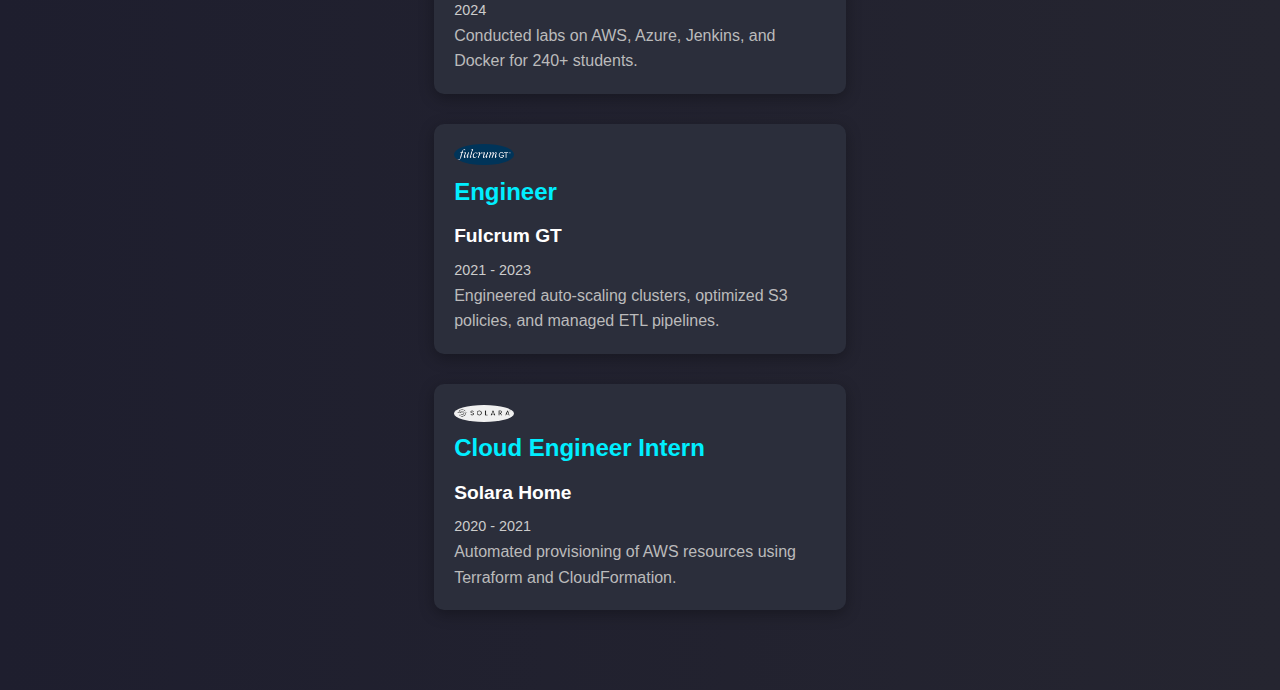
==== commit 75335a89: "Update timeline.html" ====
--- a/timeline.html
+++ b/timeline.html
@@ -28,7 +28,7 @@
     </header>
 
     <!-- Education Section -->
-    <section id="Education" class="section" style="padding-top: 100px;">
+    <section id="Education" class="section" style="padding-top: 50px;">
         <center><h1>My <span>Education</span></h1></center>
         <div class="timeline">
             <!-- Master's Degree -->
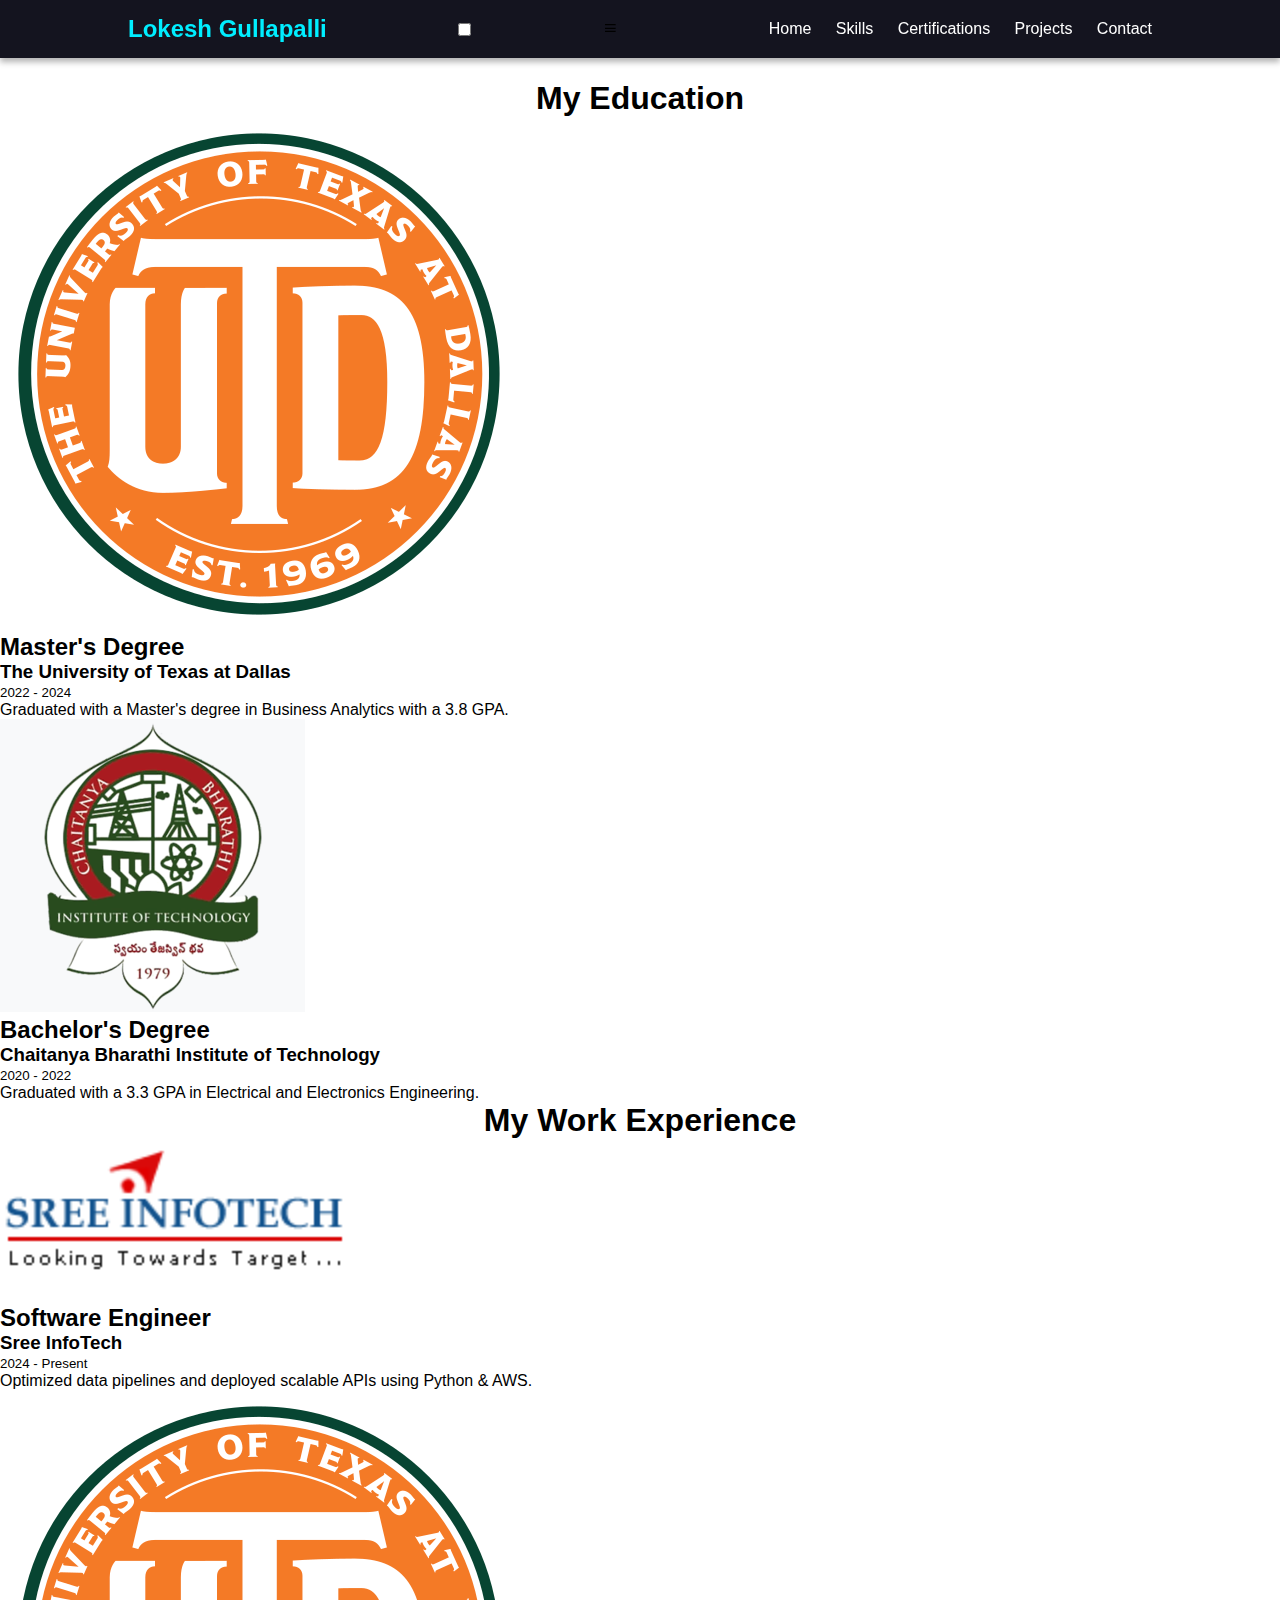
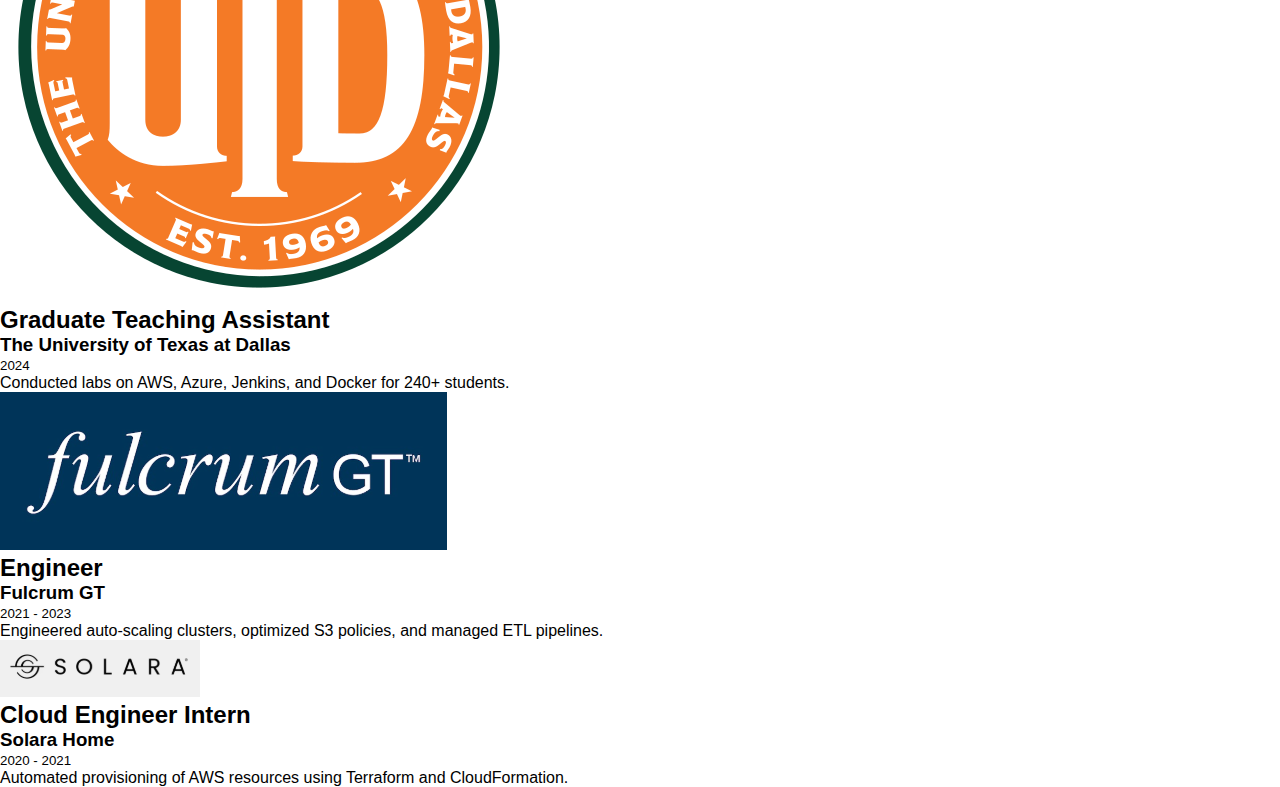
==== commit 9b5cd22e: "Update timeline.html" ====
--- a/timeline.html
+++ b/timeline.html
@@ -9,9 +9,15 @@
     <!-- Title -->
     <title>Timeline | Lokesh Gullapalli</title>
 
-    <!-- Links -->
+    <!-- Google Fonts & Boxicons -->
+    <link href="https://fonts.googleapis.com/css?family=Rubik&display=swap" rel="stylesheet">
+    <link href="https://unpkg.com/boxicons@2.1.4/css/boxicons.min.css" rel="stylesheet">
+
+    <!-- Font Awesome -->
+    <link rel="stylesheet" href="https://cdnjs.cloudflare.com/ajax/libs/font-awesome/6.4.0/css/all.min.css">
+
+    <!-- Stylesheet -->
     <link rel="stylesheet" href="./style.css">
-    <link href="https://unpkg.com/boxicons@2.1.4/css/boxicons.min.css" rel="stylesheet">
 </head>
 <body class="timeline">
     <!-- Header -->
@@ -24,17 +30,18 @@
             <a href="index.html#Skills">Skills</a>
             <a href="index.html#Certifications">Certifications</a>
             <a href="index.html#Projects">Projects</a>
+            <a href="index.html#Contact">Contact</a>
         </nav>
     </header>
 
     <!-- Education Section -->
-    <section id="Education" class="section" style="padding-top: 50px;">
+    <section id="Education" class="section" style="padding-top: 80px;">
         <center><h1>My <span>Education</span></h1></center>
         <div class="timeline">
             <!-- Master's Degree -->
             <div class="timeline-item">
+                <img src="./img/UTD.png" alt="Master's Degree">
                 <div class="content">
-                    <img src="./img/UTD.png" alt="Master's Degree">
                     <h2>Master's Degree</h2>
                     <h3>The University of Texas at Dallas</h3>
                     <small>2022 - 2024</small>
@@ -43,8 +50,8 @@
             </div>
             <!-- Bachelor's Degree -->
             <div class="timeline-item">
+                <img src="./img/CBIT.png" alt="Bachelor's Degree">
                 <div class="content">
-                    <img src="./img/CBIT.png" alt="Bachelor's Degree">
                     <h2>Bachelor's Degree</h2>
                     <h3>Chaitanya Bharathi Institute of Technology</h3>
                     <small>2020 - 2022</small>
@@ -60,8 +67,8 @@
         <div class="timeline">
             <!-- Software Engineer -->
             <div class="timeline-item">
+                <img src="./img/sreeinfo.png" alt="Software Engineer">
                 <div class="content">
-                    <img src="./img/sreeinfo.png" alt="Software Engineer">
                     <h2>Software Engineer</h2>
                     <h3>Sree InfoTech</h3>
                     <small>2024 - Present</small>
@@ -70,8 +77,8 @@
             </div>
             <!-- Graduate Teaching Assistant -->
             <div class="timeline-item">
+                <img src="./img/UTD.png" alt="Graduate Teaching Assistant">
                 <div class="content">
-                    <img src="./img/UTD.png" alt="Graduate Teaching Assistant">
                     <h2>Graduate Teaching Assistant</h2>
                     <h3>The University of Texas at Dallas</h3>
                     <small>2024</small>
@@ -80,8 +87,8 @@
             </div>
             <!-- Cloud Engineer -->
             <div class="timeline-item">
+                <img src="./img/fulcrum.png" alt="Engineer">
                 <div class="content">
-                    <img src="./img/fulcrum.png" alt="Engineer">
                     <h2>Engineer</h2>
                     <h3>Fulcrum GT</h3>
                     <small>2021 - 2023</small>
@@ -90,8 +97,8 @@
             </div>
             <!-- Cloud Engineer Intern -->
             <div class="timeline-item">
+                <img src="./img/solara.png" alt="Cloud Engineer Intern">
                 <div class="content">
-                    <img src="./img/solara.png" alt="Cloud Engineer Intern">
                     <h2>Cloud Engineer Intern</h2>
                     <h3>Solara Home</h3>
                     <small>2020 - 2021</small>
--- a/style.css
+++ b/style.css
@@ -1,4 +1,4 @@
-/* General Reset */
+/* General Styles */
 * {
     margin: 0;
     padding: 0;
@@ -7,28 +7,10 @@
     scroll-behavior: smooth;
 }
 
-/* Blue Gradient Background for Main Page */
 body.index {
-    background: linear-gradient(135deg, #1e1e2e, #252530);
+    background: linear-gradient(135deg, #141e30, #243b55);
     color: #ffffff;
     line-height: 1.6;
-}
-
-/* Timeline Page Background */
-body.timeline {
-    background: linear-gradient(to right, #1e1e2e, #252530);
-    color: #ffffff;
-    font-family: 'Poppins', sans-serif;
-    line-height: 1.6;
-}
-
-/* Scrollbar Styling */
-::-webkit-scrollbar {
-    width: 10px;
-}
-::-webkit-scrollbar-thumb {
-    background-color: #0ef;
-    border-radius: 5px;
 }
 
 /* Header */
@@ -45,43 +27,174 @@
     box-shadow: 0px 4px 6px rgba(0, 0, 0, 0.3);
 }
 
-.header .logo {
+.logo {
     font-size: 1.5rem;
-    font-weight: bold;
     color: #0ef;
     text-decoration: none;
-    letter-spacing: 1px;
-}
-
-.header nav a {
+    font-weight: 600;
+}
+
+.navbar a {
     color: #fff;
     text-decoration: none;
     margin-left: 20px;
-    font-size: 1rem;
     transition: color 0.3s;
 }
 
-.header nav a:hover,
-.header nav a.active {
-    color: #0ef;
-}
-
-/* Section Titles */
-.section h1,
+.navbar a:hover,
+.navbar a.active {
+    color: #0ef;
+}
+
+/* Sections */
 .subtitle {
     text-align: center;
     font-size: 2.5rem;
     color: #0ef;
-    margin-bottom: 20px;
-    margin-top: 80px; /* Add top margin to create space */
-}
-
-/* Specific Styling for Education Section */
-#Education {
-    padding-top: 100px; /* Ensure enough space below the header */
-}
-
-/* Skills and Certifications Section */
+    margin: 80px 0 40px;
+}
+
+/* About Section */
+.about {
+    padding: 8rem 9% 4rem;
+    background: linear-gradient(135deg, #141e30dd, #243b55dd);
+}
+
+.about-container {
+    max-width: 1200px;
+    margin: 0 auto;
+}
+
+.about-grid {
+    display: grid;
+    grid-template-columns: 1fr 2fr;
+    gap: 4rem;
+    align-items: center;
+}
+
+.profile-visual {
+    position: relative;
+    text-align: center;
+}
+
+.avatar-frame {
+    background: #2b2e3b;
+    padding: 1rem;
+    border-radius: 20px;
+    box-shadow: 0 10px 30px rgba(14, 239, 239, 0.1);
+    transition: all 0.4s cubic-bezier(0.4, 0, 0.2, 1);
+}
+
+.avatar-frame:hover {
+    transform: translateY(-10px);
+    box-shadow: 0 15px 35px rgba(14, 239, 239, 0.2);
+}
+
+.profile-avatar {
+    width: 100%;
+    max-width: 300px;
+    border-radius: 15px;
+    border: 2px solid #0ef;
+}
+
+.tech-badges {
+    display: grid;
+    grid-template-columns: repeat(2, 1fr);
+    gap: 1.5rem;
+    margin-top: 2rem;
+}
+
+.tech-badges i {
+    font-size: 2.5rem;
+    color: #0ef;
+    padding: 1rem;
+    background: #2b2e3b;
+    border-radius: 10px;
+    transition: all 0.3s ease;
+}
+
+.tech-badges i:hover {
+    color: #fff;
+    transform: scale(1.1);
+    box-shadow: 0 0 15px rgba(14, 239, 239, 0.4);
+}
+
+.dynamic-content {
+    background: #2b2e3b;
+    padding: 2.5rem;
+    border-radius: 20px;
+    border: 1px solid #0ef3;
+    position: relative;
+    overflow: hidden;
+}
+
+.dynamic-content::before {
+    content: '';
+    position: absolute;
+    top: -50%;
+    left: -50%;
+    width: 200%;
+    height: 200%;
+    background: linear-gradient(45deg, transparent, #0ef, transparent);
+    animation: rotate 6s linear infinite;
+}
+
+@keyframes rotate {
+    0% { transform: rotate(0deg); }
+    100% { transform: rotate(360deg); }
+}
+
+.neon {
+    color: #0ef;
+    text-shadow: 0 0 10px rgba(14, 239, 239, 0.6);
+}
+
+.tech-stack {
+    list-style: none;
+    padding: 0;
+    margin: 2rem 0;
+}
+
+.tech-stack li {
+    padding: 1.2rem;
+    margin: 1rem 0;
+    background: #141e30;
+    border-radius: 8px;
+    display: flex;
+    align-items: center;
+    gap: 1rem;
+    transition: transform 0.3s ease;
+}
+
+.tech-stack li:hover {
+    transform: translateX(10px);
+}
+
+.current-obsession {
+    padding: 1.5rem;
+    background: #141e30;
+    border-radius: 10px;
+    margin-top: 2rem;
+    border: 1px solid #0ef3;
+}
+
+.neon-box {
+    display: inline-block;
+    padding: 0.5rem 1.2rem;
+    margin: 0 0.5rem;
+    background: #0ef1;
+    border-radius: 30px;
+    border: 1px solid #0ef;
+    transition: all 0.3s ease;
+}
+
+.neon-box:hover {
+    background: #0ef;
+    color: #141e30;
+    box-shadow: 0 0 15px #0ef;
+}
+
+/* Skills & Certifications */
 .skills-container {
     display: grid;
     grid-template-columns: repeat(auto-fit, minmax(200px, 1fr));
@@ -92,171 +205,28 @@
 .skill-box {
     background: #2b2e3b;
     border-radius: 10px;
+    padding: 20px;
     text-align: center;
-    padding: 20px;
     transition: transform 0.3s, box-shadow 0.3s;
 }
 
 .skill-box:hover {
     transform: translateY(-5px);
-    box-shadow: 0 4px 20px rgba(0, 0, 0, 0.4);
-}
-
-.skill-box img {
-    max-width: 30px; /* Default small size for skills */
-    height: auto;
-    margin-bottom: 10px;
-    transition: transform 0.3s ease-in-out;
-}
-
-/* Larger Images for Projects and Certifications */
-#Projects .skill-box img,
-#Certifications .skill-box img {
-    max-width: 200px;
-    height: auto;
-    margin-bottom: 15px;
-}
-
-#Projects .skill-box:hover img,
-#Certifications .skill-box:hover img {
-    transform: scale(1.2);
-}
-
-/* Home Section */
-.home {
-    display: flex;
-    align-items: center;
-    justify-content: space-between;
-    padding: 150px 10%;
-    min-height: 100vh;
-}
-
-.home-content h1 {
-    font-size: 3rem;
-    font-weight: bold;
-    color: #fff;
-}
-
-.home-content h3 {
-    font-size: 1.5rem;
-    color: #0ef;
-}
-
-.home-content p {
-    margin-top: 10px;
-    font-size: 1.1rem;
-}
-
-/* Button Styling */
-.btn-box {
-    display: inline-block;
-    margin-top: 20px;
-    padding: 10px 25px;
-    background: linear-gradient(135deg, #14ffe9, #ffeb3b, #ff00e0);
-    border-radius: 30px;
-    color: #000;
-    font-weight: bold;
-    text-decoration: none;
-    transition: all 0.3s ease;
-}
-
-.btn-box:hover {
-    box-shadow: 0 0 15px rgba(14, 239, 239, 0.6);
-    transform: scale(1.1);
-}
-
-/* Timeline Styling */
-.timeline {
-    display: flex;
-    flex-direction: column;
-    align-items: center;
-    gap: 30px;
-    padding: 40px 10%;
-}
-
-/* Timeline Items */
-.timeline-item {
-    display: flex;
-    align-items: center;
-    background: #2b2e3b;
-    padding: 20px;
-    border-radius: 10px;
-    width: 80%;
-    box-shadow: 0 4px 15px rgba(0, 0, 0, 0.3);
-    transition: transform 0.3s, box-shadow 0.3s;
-}
-
-.timeline-item:hover {
-    transform: translateY(-5px);
-    box-shadow: 0 8px 20px rgba(14, 239, 239, 0.6);
-}
-
-.timeline-item img {
-    max-width: 60px;
-    margin-right: 20px;
-    border-radius: 50%;
-}
-
-.timeline-item .content h2 {
-    font-size: 1.5rem;
-    color: #0ef;
-    margin-bottom: 10px;
-}
-
-.timeline-item .content h3 {
-    font-size: 1.2rem;
-    color: #ffffff;
-    margin-bottom: 5px;
-}
-
-.timeline-item .content small {
-    font-size: 0.9rem;
-    color: #cccccc;
-    margin-bottom: 15px;
-}
-
-.timeline-item .content p {
-    color: #bbbbbb;
-    font-size: 1rem;
-}
-
-/* Shape Divider for Sections */
-.custom-shape-divider {
-    position: relative;
-    height: 80px;
-    overflow: hidden;
-}
-
-.custom-shape-divider svg {
-    position: absolute;
-    bottom: 0;
-    width: 100%;
-    height: 100%;
-}
-
-.shape-fill {
-    fill: #1e1e2e;
-}
-
-/* Footer */
-footer {
-    text-align: center;
-    padding: 20px;
-    background: #1e1e2e;
-    color: #fff;
-    font-size: 0.9rem;
-    box-shadow: 0px -4px 10px rgba(0, 0, 0, 0.2);
+    box-shadow: 0 4px 20px rgba(14, 239, 239, 0.4);
 }
 
 /* Responsive Design */
 @media (max-width: 768px) {
-    .timeline-item {
-        flex-direction: column;
-        text-align: center;
-        align-items: center;
+    .about-grid {
+        grid-template-columns: 1fr;
     }
-
-    .timeline-item img {
-        margin-bottom: 10px;
+    
+    .profile-visual {
+        max-width: 80%;
+        margin: 0 auto 3rem;
     }
-}
+    
+    .skills-container {
+        margin: 0 5%;
+    }
+}
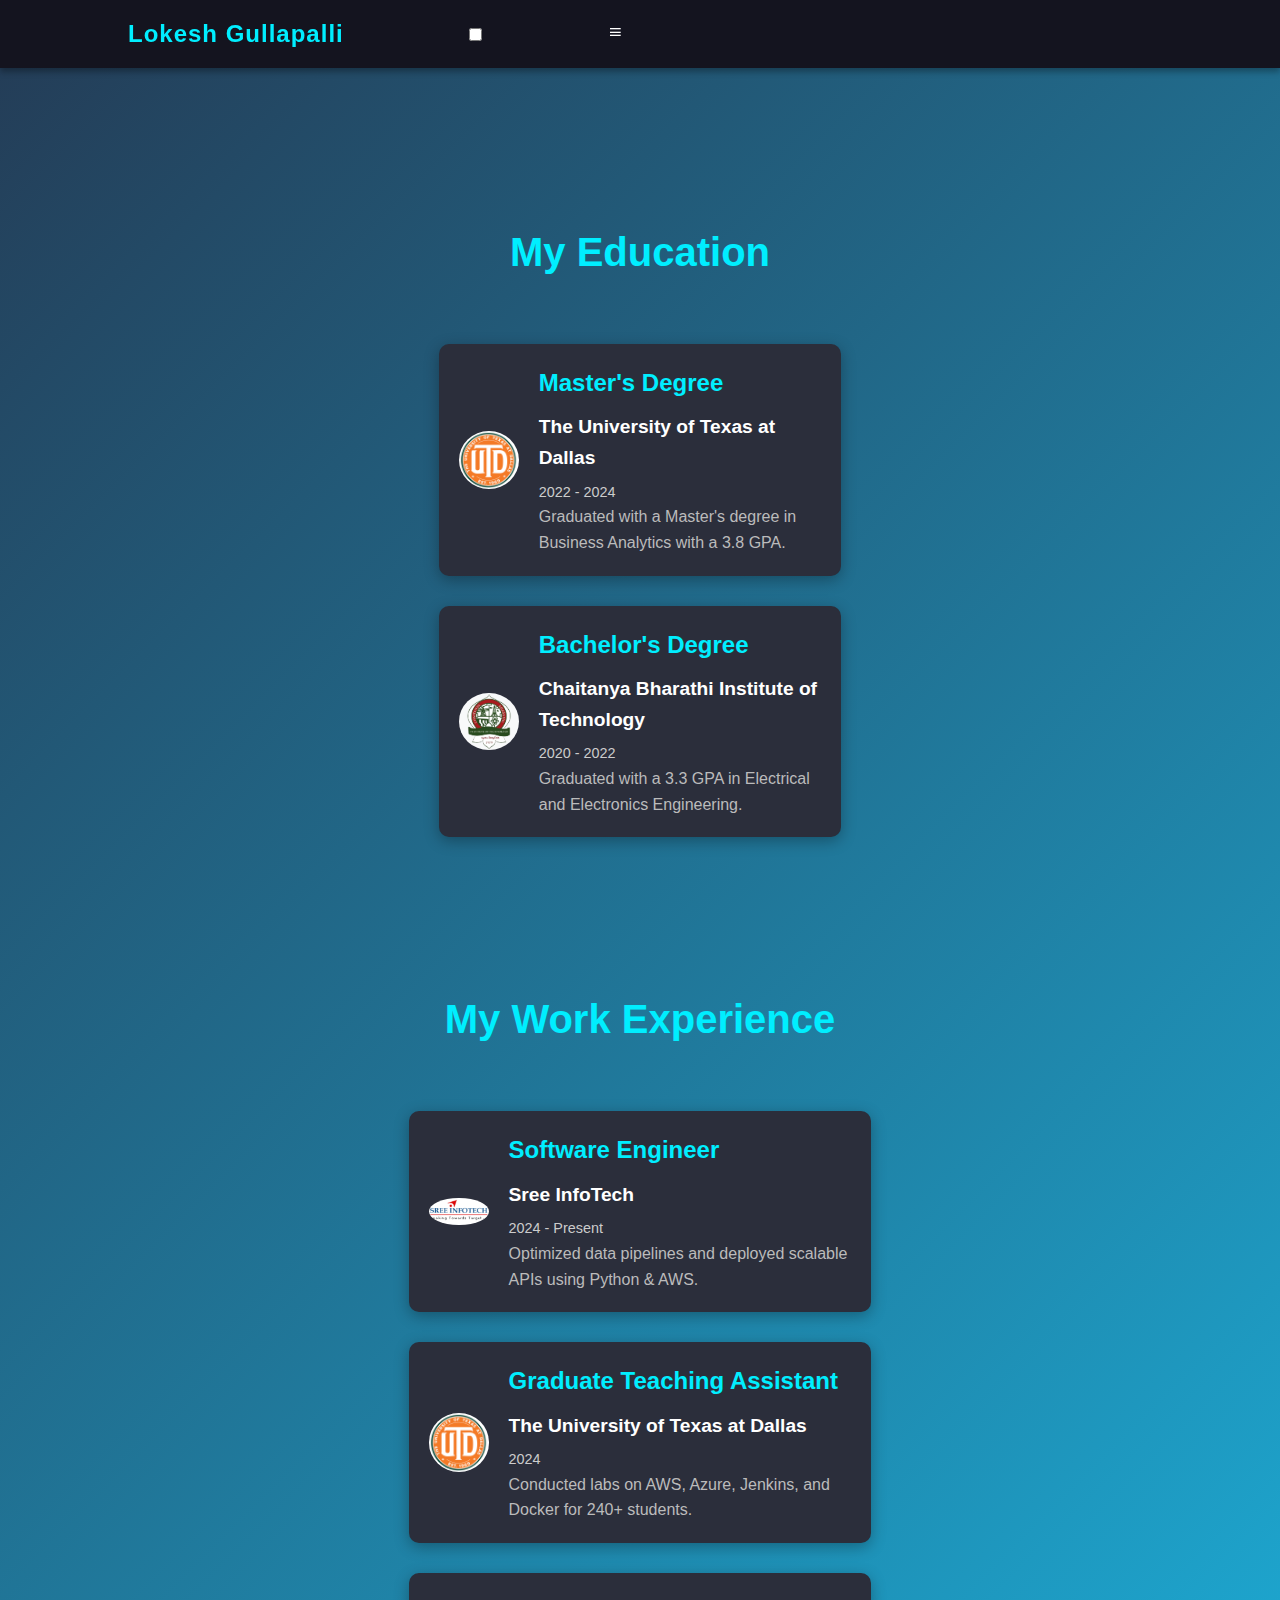
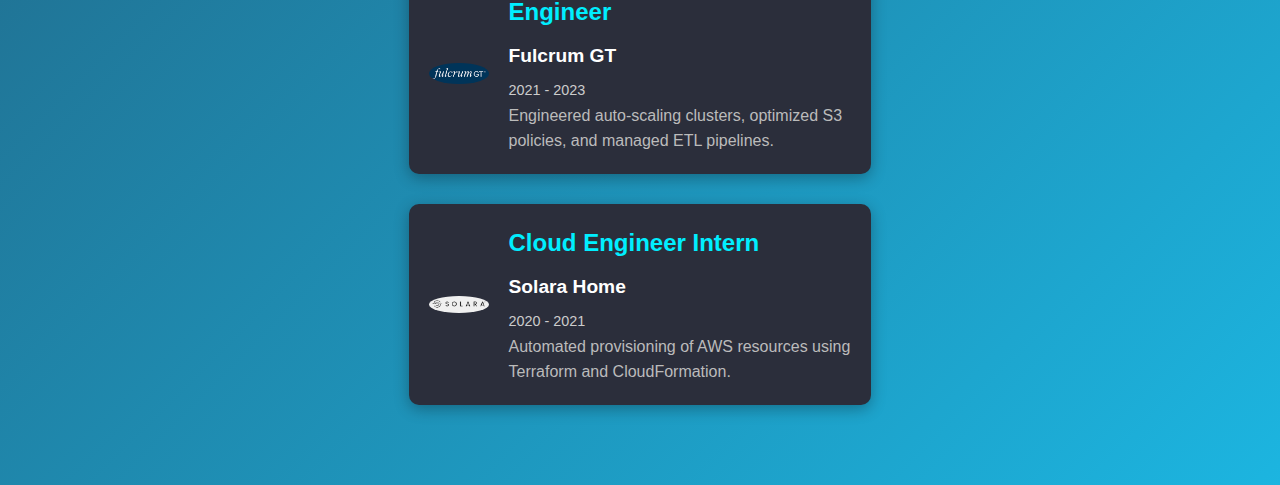
==== commit 7417a9da: "Update timeline.html" ====
--- a/timeline.html
+++ b/timeline.html
@@ -1,111 +1,119 @@
 <!DOCTYPE html>
 <html lang="en">
 <head>
-    <!-- Meta Tags -->
-    <meta charset="UTF-8">
-    <meta name="viewport" content="width=device-width, initial-scale=1.0">
-    <meta http-equiv="X-UA-Compatible" content="IE=edge">
+  <!-- Meta Tags -->
+  <meta charset="UTF-8" />
+  <meta name="viewport" content="width=device-width, initial-scale=1.0" />
+  <meta http-equiv="X-UA-Compatible" content="IE=edge" />
 
-    <!-- Title -->
-    <title>Timeline | Lokesh Gullapalli</title>
+  <title>Timeline | Lokesh Gullapalli</title>
 
-    <!-- Google Fonts & Boxicons -->
-    <link href="https://fonts.googleapis.com/css?family=Rubik&display=swap" rel="stylesheet">
-    <link href="https://unpkg.com/boxicons@2.1.4/css/boxicons.min.css" rel="stylesheet">
+  <!-- Google Fonts & Boxicons -->
+  <link
+    href="https://fonts.googleapis.com/css?family=Rubik&display=swap"
+    rel="stylesheet"
+  />
+  <link
+    href="https://unpkg.com/boxicons@2.1.4/css/boxicons.min.css"
+    rel="stylesheet"
+  />
 
-    <!-- Font Awesome -->
-    <link rel="stylesheet" href="https://cdnjs.cloudflare.com/ajax/libs/font-awesome/6.4.0/css/all.min.css">
+  <!-- Font Awesome -->
+  <link
+    rel="stylesheet"
+    href="https://cdnjs.cloudflare.com/ajax/libs/font-awesome/6.4.0/css/all.min.css"
+  />
 
-    <!-- Stylesheet -->
-    <link rel="stylesheet" href="./style.css">
+  <!-- Stylesheet -->
+  <link rel="stylesheet" href="./style.css" />
 </head>
 <body class="timeline">
-    <!-- Header -->
-    <header class="header" id="header">
-        <a class="logo" href="index.html">Lokesh Gullapalli</a>
-        <input type="checkbox" id="menu-toggle" class="menu-toggle">
-        <label for="menu-toggle" class="menu-icon"><i class='bx bx-menu'></i></label>
-        <nav class="navbar">
-            <a href="index.html">Home</a>
-            <a href="index.html#Skills">Skills</a>
-            <a href="index.html#Certifications">Certifications</a>
-            <a href="index.html#Projects">Projects</a>
-            <a href="index.html#Contact">Contact</a>
-        </nav>
-    </header>
+  <!-- Header -->
+  <header class="header" id="header">
+    <a class="logo" href="index.html">Lokesh Gullapalli</a>
+    <input type="checkbox" id="menu-toggle" class="menu-toggle" />
+    <label for="menu-toggle" class="menu-icon"><i class="bx bx-menu"></i></label>
+    <nav class="navbar">
+      <a href="index.html">Home</a>
+      <a href="index.html#Skills">Skills</a>
+      <a href="index.html#Certifications">Certifications</a>
+      <a href="index.html#Projects">Projects</a>
+      <a href="index.html#Contact">Contact</a>
+    </nav>
+  </header>
 
-    <!-- Education Section -->
-    <section id="Education" class="section" style="padding-top: 80px;">
-        <center><h1>My <span>Education</span></h1></center>
-        <div class="timeline">
-            <!-- Master's Degree -->
-            <div class="timeline-item">
-                <img src="./img/UTD.png" alt="Master's Degree">
-                <div class="content">
-                    <h2>Master's Degree</h2>
-                    <h3>The University of Texas at Dallas</h3>
-                    <small>2022 - 2024</small>
-                    <p>Graduated with a Master's degree in Business Analytics with a 3.8 GPA.</p>
-                </div>
-            </div>
-            <!-- Bachelor's Degree -->
-            <div class="timeline-item">
-                <img src="./img/CBIT.png" alt="Bachelor's Degree">
-                <div class="content">
-                    <h2>Bachelor's Degree</h2>
-                    <h3>Chaitanya Bharathi Institute of Technology</h3>
-                    <small>2020 - 2022</small>
-                    <p>Graduated with a 3.3 GPA in Electrical and Electronics Engineering.</p>
-                </div>
-            </div>
+  <!-- Education Section -->
+  <section id="Education" class="section" style="padding-top: 100px;">
+    <center><h1>My <span style="color: #0ef;">Education</span></h1></center>
+    <div class="timeline">
+      <!-- Master's Degree -->
+      <div class="timeline-item">
+        <img src="./img/UTD.png" alt="Master's Degree" />
+        <div class="content">
+          <h2>Master's Degree</h2>
+          <h3>The University of Texas at Dallas</h3>
+          <small>2022 - 2024</small>
+          <p>Graduated with a Master's degree in Business Analytics with a 3.8 GPA.</p>
         </div>
-    </section>
+      </div>
+      <!-- Bachelor's Degree -->
+      <div class="timeline-item">
+        <img src="./img/CBIT.png" alt="Bachelor's Degree" />
+        <div class="content">
+          <h2>Bachelor's Degree</h2>
+          <h3>Chaitanya Bharathi Institute of Technology</h3>
+          <small>2020 - 2022</small>
+          <p>Graduated with a 3.3 GPA in Electrical and Electronics Engineering.</p>
+        </div>
+      </div>
+    </div>
+  </section>
 
-    <!-- Experience Section -->
-    <section id="Experience" class="section dark">
-        <center><h1>My <span>Work Experience</span></h1></center>
-        <div class="timeline">
-            <!-- Software Engineer -->
-            <div class="timeline-item">
-                <img src="./img/sreeinfo.png" alt="Software Engineer">
-                <div class="content">
-                    <h2>Software Engineer</h2>
-                    <h3>Sree InfoTech</h3>
-                    <small>2024 - Present</small>
-                    <p>Optimized data pipelines and deployed scalable APIs using Python & AWS.</p>
-                </div>
-            </div>
-            <!-- Graduate Teaching Assistant -->
-            <div class="timeline-item">
-                <img src="./img/UTD.png" alt="Graduate Teaching Assistant">
-                <div class="content">
-                    <h2>Graduate Teaching Assistant</h2>
-                    <h3>The University of Texas at Dallas</h3>
-                    <small>2024</small>
-                    <p>Conducted labs on AWS, Azure, Jenkins, and Docker for 240+ students.</p>
-                </div>
-            </div>
-            <!-- Cloud Engineer -->
-            <div class="timeline-item">
-                <img src="./img/fulcrum.png" alt="Engineer">
-                <div class="content">
-                    <h2>Engineer</h2>
-                    <h3>Fulcrum GT</h3>
-                    <small>2021 - 2023</small>
-                    <p>Engineered auto-scaling clusters, optimized S3 policies, and managed ETL pipelines.</p>
-                </div>
-            </div>
-            <!-- Cloud Engineer Intern -->
-            <div class="timeline-item">
-                <img src="./img/solara.png" alt="Cloud Engineer Intern">
-                <div class="content">
-                    <h2>Cloud Engineer Intern</h2>
-                    <h3>Solara Home</h3>
-                    <small>2020 - 2021</small>
-                    <p>Automated provisioning of AWS resources using Terraform and CloudFormation.</p>
-                </div>
-            </div>
+  <!-- Experience Section -->
+  <section id="Experience" class="section dark">
+    <center><h1>My <span style="color: #0ef;">Work Experience</span></h1></center>
+    <div class="timeline">
+      <!-- Software Engineer -->
+      <div class="timeline-item">
+        <img src="./img/sreeinfo.png" alt="Software Engineer" />
+        <div class="content">
+          <h2>Software Engineer</h2>
+          <h3>Sree InfoTech</h3>
+          <small>2024 - Present</small>
+          <p>Optimized data pipelines and deployed scalable APIs using Python & AWS.</p>
         </div>
-    </section>
+      </div>
+      <!-- Graduate Teaching Assistant -->
+      <div class="timeline-item">
+        <img src="./img/UTD.png" alt="Graduate Teaching Assistant" />
+        <div class="content">
+          <h2>Graduate Teaching Assistant</h2>
+          <h3>The University of Texas at Dallas</h3>
+          <small>2024</small>
+          <p>Conducted labs on AWS, Azure, Jenkins, and Docker for 240+ students.</p>
+        </div>
+      </div>
+      <!-- Cloud Engineer -->
+      <div class="timeline-item">
+        <img src="./img/fulcrum.png" alt="Engineer" />
+        <div class="content">
+          <h2>Engineer</h2>
+          <h3>Fulcrum GT</h3>
+          <small>2021 - 2023</small>
+          <p>Engineered auto-scaling clusters, optimized S3 policies, and managed ETL pipelines.</p>
+        </div>
+      </div>
+      <!-- Cloud Engineer Intern -->
+      <div class="timeline-item">
+        <img src="./img/solara.png" alt="Cloud Engineer Intern" />
+        <div class="content">
+          <h2>Cloud Engineer Intern</h2>
+          <h3>Solara Home</h3>
+          <small>2020 - 2021</small>
+          <p>Automated provisioning of AWS resources using Terraform and CloudFormation.</p>
+        </div>
+      </div>
+    </div>
+  </section>
 </body>
 </html>
--- a/style.css
+++ b/style.css
@@ -1,4 +1,4 @@
-/* General Styles */
+/* General Reset */
 * {
     margin: 0;
     padding: 0;
@@ -7,10 +7,28 @@
     scroll-behavior: smooth;
 }
 
+/* Blue Gradient Background for Main Page */
 body.index {
     background: linear-gradient(135deg, #141e30, #243b55);
     color: #ffffff;
     line-height: 1.6;
+}
+
+/* Timeline Page Background */
+body.timeline {
+    background: linear-gradient(135deg, #243b55, #1CB5E0);
+    color: #ffffff;
+    font-family: 'Poppins', sans-serif;
+    line-height: 1.6;
+}
+
+/* Scrollbar Styling */
+::-webkit-scrollbar {
+    width: 10px;
+}
+::-webkit-scrollbar-thumb {
+    background-color: #0ef;
+    border-radius: 5px;
 }
 
 /* Header */
@@ -27,34 +45,98 @@
     box-shadow: 0px 4px 6px rgba(0, 0, 0, 0.3);
 }
 
-.logo {
+.header .logo {
     font-size: 1.5rem;
+    font-weight: bold;
     color: #0ef;
     text-decoration: none;
-    font-weight: 600;
-}
-
-.navbar a {
+    letter-spacing: 1px;
+}
+
+.header nav a {
     color: #fff;
     text-decoration: none;
     margin-left: 20px;
+    font-size: 1rem;
     transition: color 0.3s;
-}
-
-.navbar a:hover,
-.navbar a.active {
-    color: #0ef;
-}
-
-/* Sections */
-.subtitle {
+    animation: fadeIn 1s ease-in-out forwards;
+    opacity: 0;
+}
+
+.header nav a:hover,
+.header nav a.active {
+    color: #0ef;
+}
+
+.header nav a {
+    animation-delay: calc(var(--i) * 0.2s);
+}
+
+/* Home Section */
+.home {
+    display: flex;
+    flex-direction: column;
+    align-items: center;
+    justify-content: center;
     text-align: center;
-    font-size: 2.5rem;
-    color: #0ef;
-    margin: 80px 0 40px;
-}
-
-/* About Section */
+    height: 100vh;
+    padding: 0 10%;
+}
+
+.home-content h3,
+.home-content h1,
+.home-content h4,
+.home-content p,
+.btn-box {
+    opacity: 0;
+    transform: translateY(20px);
+    animation: slideIn 0.8s ease-out forwards;
+}
+
+.home-content h3 {
+    font-size: 1.5rem;
+    color: #0ef;
+    animation-delay: 0.2s;
+}
+
+.home-content h1 {
+    font-size: 3rem;
+    font-weight: bold;
+    margin: 10px 0;
+    animation-delay: 0.4s;
+}
+
+.home-content h4 {
+    font-size: 1.8rem;
+    color: #ffffff;
+    animation-delay: 0.6s;
+}
+
+.home-content p {
+    font-size: 1.1rem;
+    margin-top: 15px;
+    animation-delay: 0.8s;
+}
+
+.btn-box {
+    display: inline-block;
+    margin-top: 20px;
+    padding: 10px 25px;
+    background: linear-gradient(135deg, #14ffe9, #ffeb3b, #ff00e0);
+    border-radius: 30px;
+    color: #000;
+    font-weight: bold;
+    text-decoration: none;
+    animation-delay: 1s;
+    transition: all 0.3s ease;
+}
+
+.btn-box:hover {
+    box-shadow: 0 0 15px rgba(14, 239, 239, 0.6);
+    transform: scale(1.1);
+}
+
+/* About Section (Neon/Aesthetic) */
 .about {
     padding: 8rem 9% 4rem;
     background: linear-gradient(135deg, #141e30dd, #243b55dd);
@@ -107,10 +189,20 @@
 .tech-badges i {
     font-size: 2.5rem;
     color: #0ef;
+    transition: all 0.3s ease;
     padding: 1rem;
     background: #2b2e3b;
     border-radius: 10px;
-    transition: all 0.3s ease;
+}
+
+/* Pulse animation for icons */
+.pulse {
+    animation: pulse 2s infinite;
+}
+@keyframes pulse {
+    0% { transform: scale(1); }
+    50% { transform: scale(1.08); }
+    100% { transform: scale(1); }
 }
 
 .tech-badges i:hover {
@@ -119,7 +211,7 @@
     box-shadow: 0 0 15px rgba(14, 239, 239, 0.4);
 }
 
-.dynamic-content {
+.about-content .dynamic-content {
     background: #2b2e3b;
     padding: 2.5rem;
     border-radius: 20px;
@@ -128,7 +220,7 @@
     overflow: hidden;
 }
 
-.dynamic-content::before {
+.about-content .dynamic-content::before {
     content: '';
     position: absolute;
     top: -50%;
@@ -138,10 +230,16 @@
     background: linear-gradient(45deg, transparent, #0ef, transparent);
     animation: rotate 6s linear infinite;
 }
-
 @keyframes rotate {
     0% { transform: rotate(0deg); }
     100% { transform: rotate(360deg); }
+}
+
+.focus-text {
+    font-size: 1.6rem;
+    margin-bottom: 2rem;
+    position: relative;
+    z-index: 1;
 }
 
 .neon {
@@ -170,21 +268,30 @@
     transform: translateX(10px);
 }
 
+.tech-stack i {
+    font-size: 1.8rem;
+    flex-shrink: 0;
+}
+
 .current-obsession {
+    position: relative;
+    z-index: 1;
     padding: 1.5rem;
     background: #141e30;
     border-radius: 10px;
     margin-top: 2rem;
     border: 1px solid #0ef3;
+    text-align: center;
 }
 
 .neon-box {
     display: inline-block;
     padding: 0.5rem 1.2rem;
-    margin: 0 0.5rem;
+    margin: 0.5rem 0.5rem;
     background: #0ef1;
     border-radius: 30px;
     border: 1px solid #0ef;
+    font-weight: 500;
     transition: all 0.3s ease;
 }
 
@@ -194,7 +301,29 @@
     box-shadow: 0 0 15px #0ef;
 }
 
-/* Skills & Certifications */
+@media (max-width: 768px) {
+    .about-grid {
+        grid-template-columns: 1fr;
+    }
+    .profile-visual {
+        max-width: 80%;
+        margin: 0 auto 3rem;
+    }
+    .about-content .dynamic-content {
+        padding: 1.5rem;
+    }
+}
+
+/* Skills/Certifications/Projects Sections */
+.section h1,
+.subtitle {
+    text-align: center;
+    font-size: 2.5rem;
+    color: #0ef;
+    margin-bottom: 20px;
+    margin-top: 80px;
+}
+
 .skills-container {
     display: grid;
     grid-template-columns: repeat(auto-fit, minmax(200px, 1fr));
@@ -205,28 +334,176 @@
 .skill-box {
     background: #2b2e3b;
     border-radius: 10px;
+    text-align: center;
     padding: 20px;
-    text-align: center;
     transition: transform 0.3s, box-shadow 0.3s;
 }
 
 .skill-box:hover {
     transform: translateY(-5px);
-    box-shadow: 0 4px 20px rgba(14, 239, 239, 0.4);
-}
-
-/* Responsive Design */
+    box-shadow: 0 4px 20px rgba(0, 0, 0, 0.4);
+}
+
+.skill-box img {
+    max-width: 30px;
+    height: auto;
+    margin-bottom: 10px;
+    transition: transform 0.3s ease-in-out;
+}
+
+/* Larger Images for Projects and Certifications */
+#Projects .skill-box img,
+#Certifications .skill-box img {
+    max-width: 200px;
+    height: auto;
+    margin-bottom: 15px;
+}
+#Projects .skill-box:hover img,
+#Certifications .skill-box:hover img {
+    transform: scale(1.2);
+}
+
+/* Social Media Icons in Home & Contact */
+.home-sci {
+    display: flex;
+    gap: 20px;
+    justify-content: center;
+    margin-top: 20px;
+}
+
+.home-sci a {
+    font-size: 2.5rem;
+    color: #0ef;
+    transition: transform 0.3s, color 0.3s;
+}
+
+.home-sci a:hover {
+    color: #fff;
+    transform: scale(1.2);
+}
+
+/* Contact Section */
+.contact-list {
+    list-style: none;
+    margin: 1rem 0;
+}
+.contact-list li {
+    margin: 0.8rem 0;
+    font-size: 1.1rem;
+}
+
+/* "Go to Top" Button */
+.top {
+    position: fixed;
+    right: 20px;
+    bottom: -60px;
+    font-size: 2rem;
+    background: #0ef;
+    color: #111;
+    width: 50px;
+    height: 50px;
+    line-height: 50px;
+    border-radius: 50%;
+    text-align: center;
+    z-index: 9999;
+    cursor: pointer;
+    transition: 0.3s;
+    text-decoration: none;
+}
+
+.top.active {
+    bottom: 20px;
+}
+
+/* Timeline Page Items */
+.timeline {
+    display: flex;
+    flex-direction: column;
+    align-items: center;
+    gap: 30px;
+    padding: 40px 10%;
+}
+
+.timeline-item {
+    display: flex;
+    align-items: center;
+    background: #2b2e3b;
+    padding: 20px;
+    border-radius: 10px;
+    width: 80%;
+    box-shadow: 0 4px 15px rgba(0, 0, 0, 0.3);
+    transition: transform 0.3s, box-shadow 0.3s;
+}
+
+.timeline-item:hover {
+    transform: translateY(-5px);
+    box-shadow: 0 8px 20px rgba(14, 239, 239, 0.6);
+}
+
+.timeline-item img {
+    max-width: 60px;
+    margin-right: 20px;
+    border-radius: 50%;
+}
+
+.timeline-item .content h2 {
+    font-size: 1.5rem;
+    color: #0ef;
+    margin-bottom: 10px;
+}
+
+.timeline-item .content h3 {
+    font-size: 1.2rem;
+    color: #ffffff;
+    margin-bottom: 5px;
+}
+
+.timeline-item .content small {
+    font-size: 0.9rem;
+    color: #cccccc;
+    margin-bottom: 15px;
+}
+
+.timeline-item .content p {
+    color: #bbbbbb;
+    font-size: 1rem;
+}
+
 @media (max-width: 768px) {
-    .about-grid {
-        grid-template-columns: 1fr;
-    }
-    
-    .profile-visual {
-        max-width: 80%;
-        margin: 0 auto 3rem;
-    }
-    
-    .skills-container {
-        margin: 0 5%;
-    }
-}
+    .timeline-item {
+        flex-direction: column;
+        text-align: center;
+        align-items: center;
+    }
+    .timeline-item img {
+        margin-bottom: 10px;
+    }
+}
+
+/* Keyframe Animations */
+@keyframes fadeIn {
+    from { opacity: 0; }
+    to { opacity: 1; }
+}
+
+@keyframes slideIn {
+    from {
+        opacity: 0;
+        transform: translateY(20px);
+    }
+    to {
+        opacity: 1;
+        transform: translateY(0);
+    }
+}
+
+/* Reveal animation class (triggered by JS) */
+.reveal {
+    opacity: 0;
+    transform: translateY(30px);
+    transition: opacity 0.8s ease, transform 0.8s ease;
+}
+.reveal.active {
+    opacity: 1;
+    transform: translateY(0);
+}
